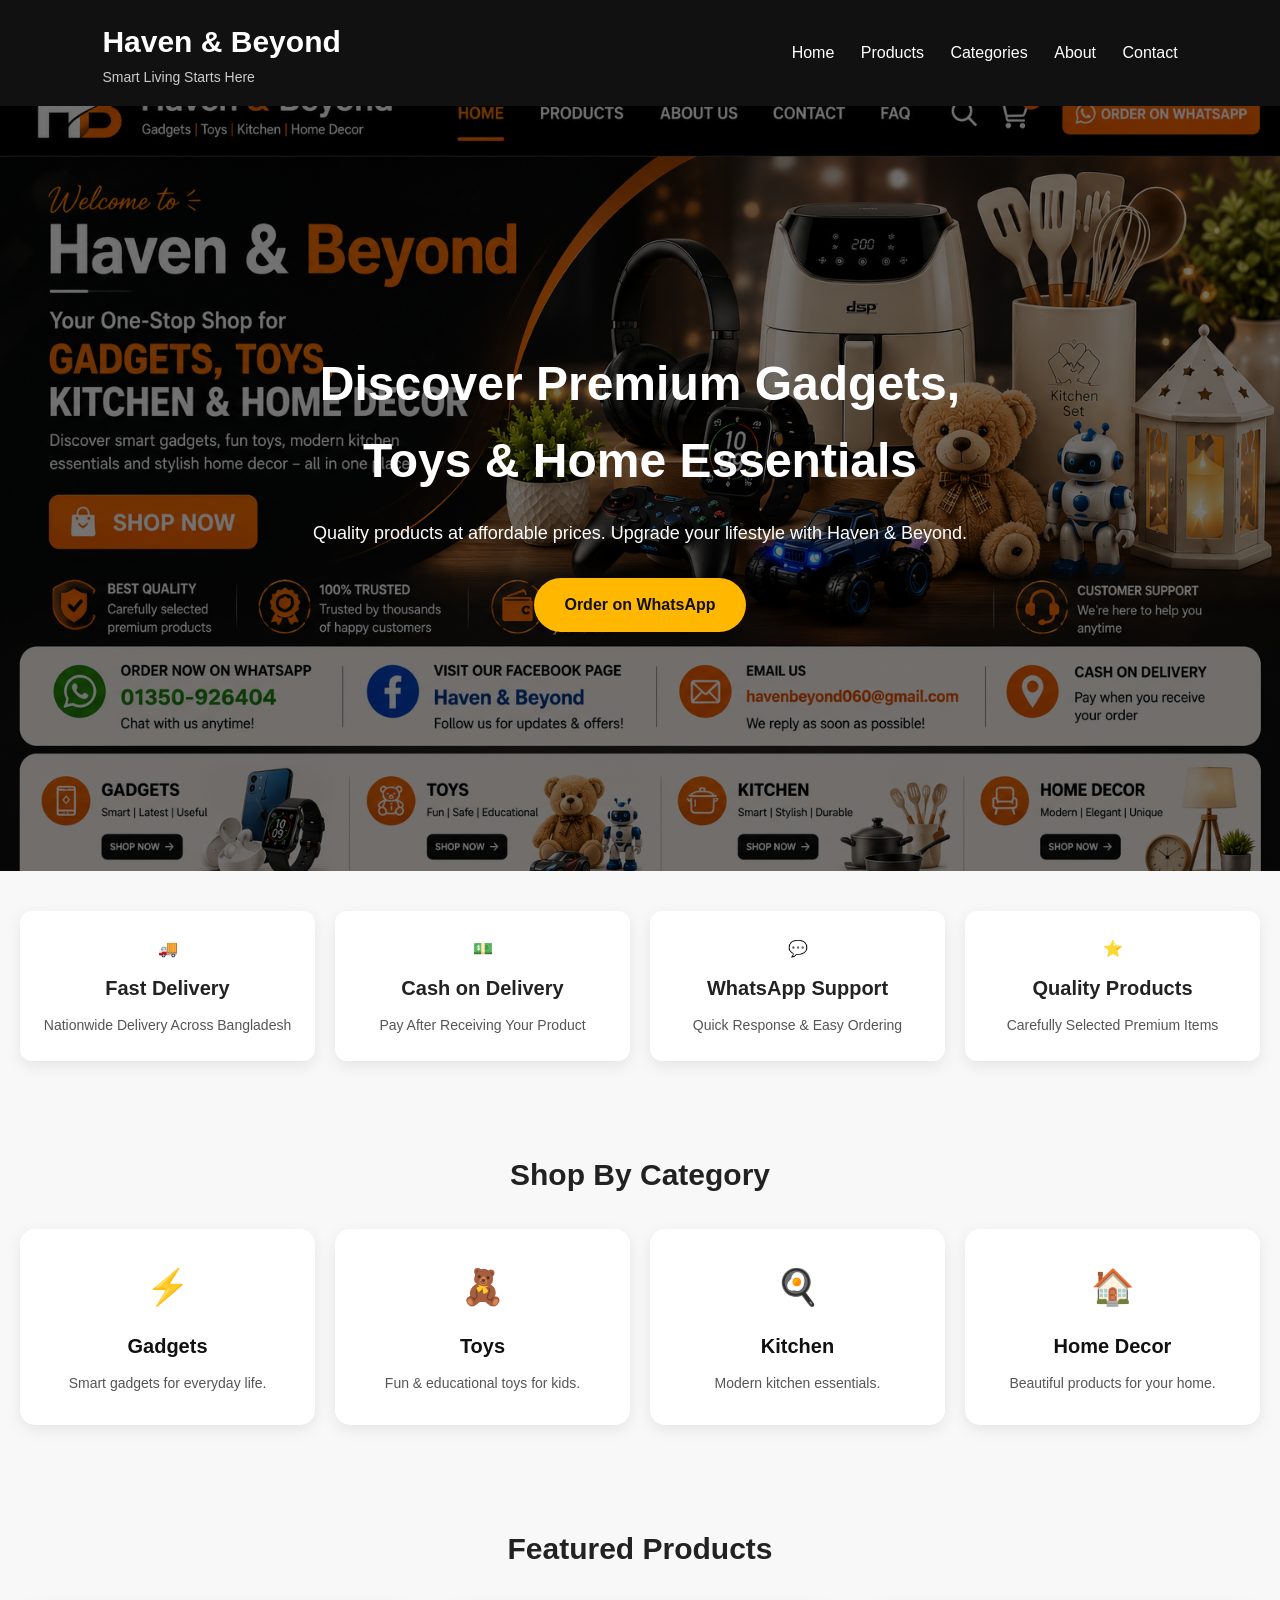
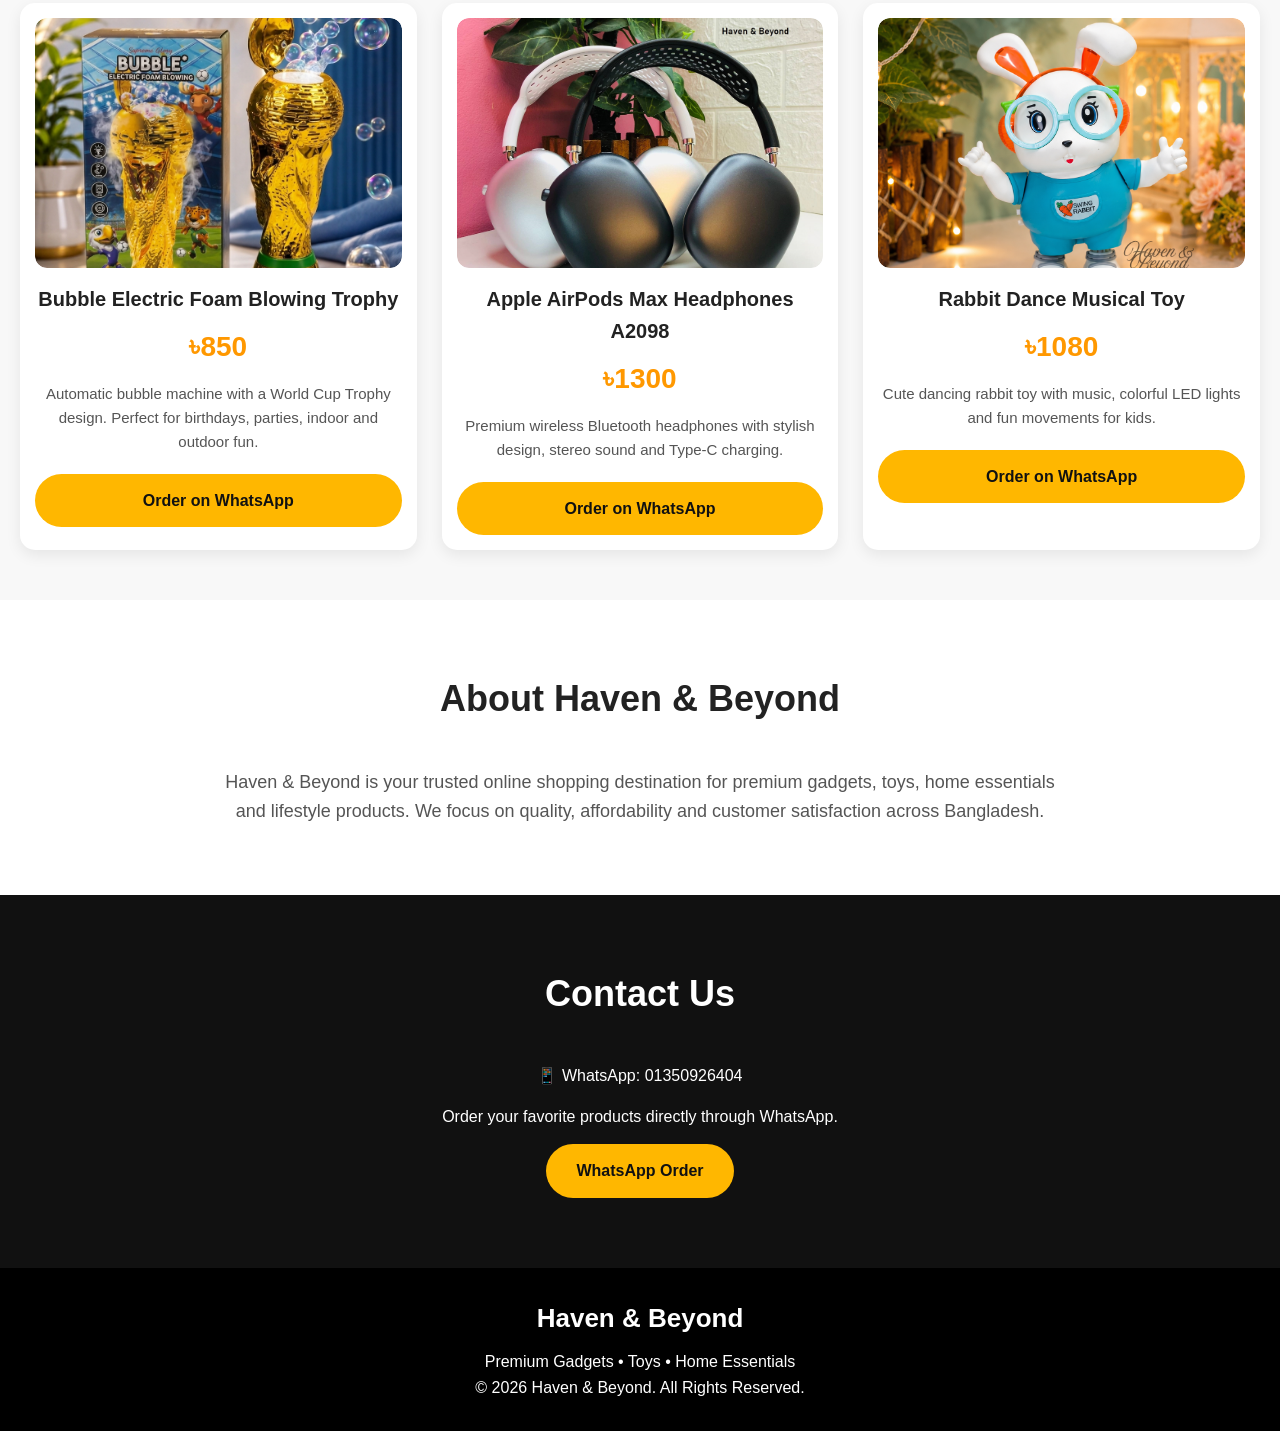
==== index.html @ 497afe53 "Update index.html" ====
<!DOCTYPE html>
<html lang="en">

<head>

<meta charset="UTF-8">
<meta name="viewport" content="width=device-width, initial-scale=1.0">

<title>Haven & Beyond | Premium Gadgets, Toys & Home Essentials</title>

<meta name="description" content="Premium Gadgets, Toys, Kitchen Essentials and Home Decor at Affordable Prices.">

<link rel="stylesheet" href="style.css">

</head>

<body>

<!-- Header -->

<header>

<div class="logo">
<h1>Haven & Beyond</h1>
<p>Smart Living Starts Here</p>
</div>

<nav>
<a href="#home">Home</a>
<a href="#products">Products</a>
<a href="#categories">Categories</a>
<a href="#about">About</a>
<a href="#contact">Contact</a>
</nav>

</header>

<!-- Hero Section -->

<section class="hero" id="home">

<div class="hero-content">

<h2>
Discover Premium Gadgets,<br>
Toys & Home Essentials
</h2>

<p>
Quality products at affordable prices.
Upgrade your lifestyle with Haven & Beyond.
</p>

<a href="https://wa.me/8801350926404" class="btn">
Order on WhatsApp
</a>

</div>

</section>
    <!-- Trust Section -->

<section class="trust">

    <div class="trust-box">
        🚚 <h3>Fast Delivery</h3>
        <p>Nationwide Delivery Across Bangladesh</p>
    </div>

    <div class="trust-box">
        💵 <h3>Cash on Delivery</h3>
        <p>Pay After Receiving Your Product</p>
    </div>

    <div class="trust-box">
        💬 <h3>WhatsApp Support</h3>
        <p>Quick Response & Easy Ordering</p>
    </div>

       <div class="trust-box">
        ⭐ <h3>Quality Products</h3>
        <p>Carefully Selected Premium Items</p>
    </div>

</section>


<!-- Categories -->

<!-- Categories -->

<section class="categories" id="categories">

    <h2>Shop By Category</h2>

    <div class="category-container">

        <div class="category-box">
            <span>⚡</span>
            <h3>Gadgets</h3>
            <p>Smart gadgets for everyday life.</p>
        </div>

        <div class="category-box">
            <span>🧸</span>
            <h3>Toys</h3>
            <p>Fun & educational toys for kids.</p>
        </div>

        <div class="category-box">
            <span>🍳</span>
            <h3>Kitchen</h3>
            <p>Modern kitchen essentials.</p>
        </div>

        <div class="category-box">
            <span>🏠</span>
            <h3>Home Decor</h3>
            <p>Beautiful products for your home.</p>
        </div>

    </div>

</section>

<!-- Products -->

<section class="products" id="products">

<h2>Featured Products</h2>

<div class="product-container">
    <!-- Product 1 -->

<div class="product-card">

    <div class="product-image">
        <img src="product1.jpg" alt="Bubble Electric Foam Blowing Trophy">
    </div>

    <h3>Bubble Electric Foam Blowing Trophy</h3>

    <h4 class="price">৳850</h4>

    <p>
        Automatic bubble machine with a World Cup Trophy design.
        Perfect for birthdays, parties, indoor and outdoor fun.
    </p>

    <a href="https://wa.me/8801350926404?text=I'm%20interested%20in%20Bubble%20Electric%20Foam%20Blowing%20Trophy" class="btn">
        Order on WhatsApp
    </a>

</div>



<!-- Product 2 -->

<div class="product-card">

    <div class="product-image">
        <img src="product2.jpg" alt="Apple AirPods Max Headphones A2098">
    </div>

    <h3>Apple AirPods Max Headphones A2098</h3>

    <h4 class="price">৳1300</h4>

    <p>
        Premium wireless Bluetooth headphones with stylish design,
        stereo sound and Type-C charging.
    </p>

    <a href="https://wa.me/8801350926404?text=I'm%20interested%20in%20Apple%20AirPods%20Max%20Headphones%20A2098" class="btn">
        Order on WhatsApp
    </a>

</div>



<!-- Product 3 -->

<div class="product-card">

    <div class="product-image">
        <img src="product3.jpg" alt="Rabbit Dance Musical Toy">
    </div>

    <h3>Rabbit Dance Musical Toy</h3>

    <h4 class="price">৳1080</h4>

    <p>
        Cute dancing rabbit toy with music, colorful LED lights
        and fun movements for kids.
    </p>

    <a href="https://wa.me/8801350926404?text=I'm%20interested%20in%20Rabbit%20Dance%20Musical%20Toy" class="btn">
        Order on WhatsApp
    </a>

</div>

</div>

</section>
<!-- About Section -->

<section class="about" id="about">

    <h2>About Haven & Beyond</h2>

    <p>
        Haven & Beyond is your trusted online shopping destination for premium gadgets,
        toys, home essentials and lifestyle products. We focus on quality, affordability
        and customer satisfaction across Bangladesh.
    </p>

</section>



<!-- Contact Section -->

<section class="contact" id="contact">

    <h2>Contact Us</h2>

    <p>
        📱 WhatsApp: 01350926404
    </p>

    <p>
        Order your favorite products directly through WhatsApp.
    </p>

    <a href="https://wa.me/8801350926404" class="btn">
        WhatsApp Order
    </a>

</section>



<!-- Footer -->

<footer>

    <h3>Haven & Beyond</h3>

    <p>
        Premium Gadgets • Toys • Home Essentials
    </p>

    <p>
        © 2026 Haven & Beyond. All Rights Reserved.
    </p>

</footer>

<script src="script.js"></script>

</body>
</html>
---- style.css ----
*{
    margin:0;
    padding:0;
    box-sizing:border-box;
    font-family:'Poppins',sans-serif;
}

body{
    background:#f8f8f8;
    color:#222;
    line-height:1.6;
}

html{
    scroll-behavior:smooth;
}

/* Header */

header{
    width:100%;
    background:#111;
    color:#fff;
    display:flex;
    justify-content:space-between;
    align-items:center;
    padding:18px 8%;
    position:sticky;
    top:0;
    z-index:1000;
}

.logo h1{
    font-size:30px;
}

.logo p{
    color:#ccc;
    font-size:14px;
}

nav a{
    color:#fff;
    text-decoration:none;
    margin-left:22px;
    transition:.3s;
    font-weight:500;
}

nav a:hover{
    color:#ffb700;
}

/* Hero */

.hero{
    height:85vh;
    background:
    linear-gradient(rgba(0,0,0,.55),rgba(0,0,0,.55)),
    url("banner.jpg");
    background-size:cover;
    background-position:center;
    display:flex;
    justify-content:center;
    align-items:center;
    text-align:center;
    color:#fff;
}

.hero-content{
    max-width:750px;
    padding:20px;
}

.hero h2{
    font-size:48px;
    margin-bottom:20px;
}

.hero p{
    font-size:18px;
    margin-bottom:30px;
}

.btn{
    display:inline-block;
    background:#ffb700;
    color:#111;
    text-decoration:none;
    padding:14px 30px;
    border-radius:30px;
    font-weight:bold;
    transition:.3s;
}

.btn:hover{
    background:#fff;
    transform:translateY(-3px);
}
/* =========================
   Sections
========================= */

.categories,
.products,
.about,
.contact{
    padding:70px 8%;
}

.categories h2,
.products h2,
.about h2,
.contact h2{
    text-align:center;
    font-size:36px;
    margin-bottom:40px;
}

/* =========================
   Categories
========================= */

.category-container{
    display:grid;
    grid-template-columns:repeat(4,1fr);
    gap:25px;
}

.category-box{
    background:#fff;
    padding:30px 20px;
    border-radius:15px;
    text-align:center;
    box-shadow:0 5px 15px rgba(0,0,0,.08);
    transition:.3s;
}

.category-box:hover{
    transform:translateY(-8px);
}

.category-box h3{
    margin-bottom:10px;
    color:#111;
}

/* =========================
   Products
========================= */

.product-container{
    display:grid;
    grid-template-columns:repeat(3,1fr);
    gap:30px;
}

.product-card{
    background:#fff;
    border-radius:18px;
    overflow:hidden;
    box-shadow:0 8px 20px rgba(0,0,0,.08);
    transition:.3s;
    padding:20px;
    text-align:center;
}

.product-card:hover{
    transform:translateY(-8px);
}

.product-image{
    width:100%;
    height:250px;
    overflow:hidden;
    border-radius:12px;
}

.product-image img{
    width:100%;
    height:100%;
    object-fit:cover;
    transition:.4s;
}

.product-card:hover img{
    transform:scale(1.05);
}

.product-card h3{
    margin:18px 0 10px;
    font-size:22px;
}

.price{
    font-size:28px;
    color:#ff9800;
    font-weight:bold;
    margin-bottom:12px;
}

.product-card p{
    font-size:15px;
    color:#555;
    margin-bottom:20px;
}

.product-card .btn{
    width:100%;
}
/* =========================
   About
========================= */

.about{
    background:#ffffff;
}

.about p{
    max-width:850px;
    margin:auto;
    text-align:center;
    font-size:18px;
    color:#555;
}

/* =========================
   Contact
========================= */

.contact{
    background:#111;
    color:#fff;
    text-align:center;
}

.contact p{
    margin-bottom:15px;
}

/* =========================
   Footer
========================= */

footer{
    background:#000;
    color:#fff;
    text-align:center;
    padding:30px 20px;
}

footer h3{
    margin-bottom:10px;
    font-size:26px;
}

/* =========================
   Mobile Responsive
========================= */

@media (max-width:991px){

header{
    flex-direction:column;
    gap:15px;
}

nav{
    display:flex;
    flex-wrap:wrap;
    justify-content:center;
}

.category-container{
    grid-template-columns:repeat(2,1fr);
}

.product-container{
    grid-template-columns:1fr;
}

.hero h2{
    font-size:36px;
}

}

@media (max-width:600px){

.category-container{
    grid-template-columns:1fr;
}

.hero{
    height:70vh;
}

.hero h2{
    font-size:28px;
}

.hero p{
    font-size:15px;
}

.btn{
    width:100%;
    text-align:center;
}

}
/* Trust Section */

.trust {
    display: grid;
    grid-template-columns: repeat(4, 1fr);
    gap: 20px;
    padding: 40px 20px;
    background: #f8f8f8;
}

.trust-box {
    background: white;
    padding: 25px 15px;
    text-align: center;
    border-radius: 12px;
    box-shadow: 0 5px 15px rgba(0,0,0,0.08);
}

.trust-box h3 {
    margin: 10px 0;
    font-size: 20px;
}

.trust-box p {
    color: #555;
    font-size: 14px;
}
/* Mobile Responsive */

@media (max-width: 768px) {

    .trust {
        grid-template-columns: repeat(2, 1fr);
        padding: 30px 15px;
    }

    .trust-box {
        padding: 20px 10px;
    }

    .trust-box h3 {
        font-size: 17px;
    }

    .trust-box p {
        font-size: 13px;
    }

}

@media (max-width: 480px) {

    .trust {
        grid-template-columns: 1fr;
    }

}
/* Categories Section */

.categories {
    padding: 50px 20px;
    text-align: center;
}

.categories h2 {
    font-size: 30px;
    margin-bottom: 30px;
}

.category-container {
    display: grid;
    grid-template-columns: repeat(4, 1fr);
    gap: 20px;
}

.category-box {
    background: white;
    padding: 30px 15px;
    border-radius: 15px;
    box-shadow: 0 5px 15px rgba(0,0,0,0.08);
    transition: 0.3s;
}

.category-box span {
    font-size: 35px;
}

.category-box h3 {
    margin: 15px 0 10px;
    font-size: 20px;
}

.category-box p {
    color: #555;
    font-size: 14px;
}

.category-box:hover {
    transform: translateY(-5px);
}


/* Mobile */

@media (max-width: 768px) {

    .category-container {
        grid-template-columns: repeat(2, 1fr);
    }

}

@media (max-width: 480px) {

    .category-container {
        grid-template-columns: 1fr;
    }

}
/* Product Section */

.products {
    padding: 50px 20px;
}

.products h2 {
    text-align: center;
    font-size: 30px;
    margin-bottom: 30px;
}

.product-container {
    display: grid;
    grid-template-columns: repeat(3, 1fr);
    gap: 25px;
}

.product-card {
    background: white;
    border-radius: 15px;
    padding: 15px;
    box-shadow: 0 5px 15px rgba(0,0,0,0.08);
    text-align: center;
    transition: 0.3s;
}

.product-card img {
    width: 100%;
    height: 250px;
    object-fit: cover;
    border-radius: 12px;
}

.product-card h3 {
    margin: 15px 0 10px;
    font-size: 20px;
}

.product-card p {
    color: #555;
}

.product-card:hover {
    transform: translateY(-5px);
}


/* Mobile Product */

@media (max-width: 768px) {

    .product-container {
        grid-template-columns: repeat(2, 1fr);
    }

}


@media (max-width: 480px) {

    .product-container {
        grid-template-columns: 1fr;
    }

}
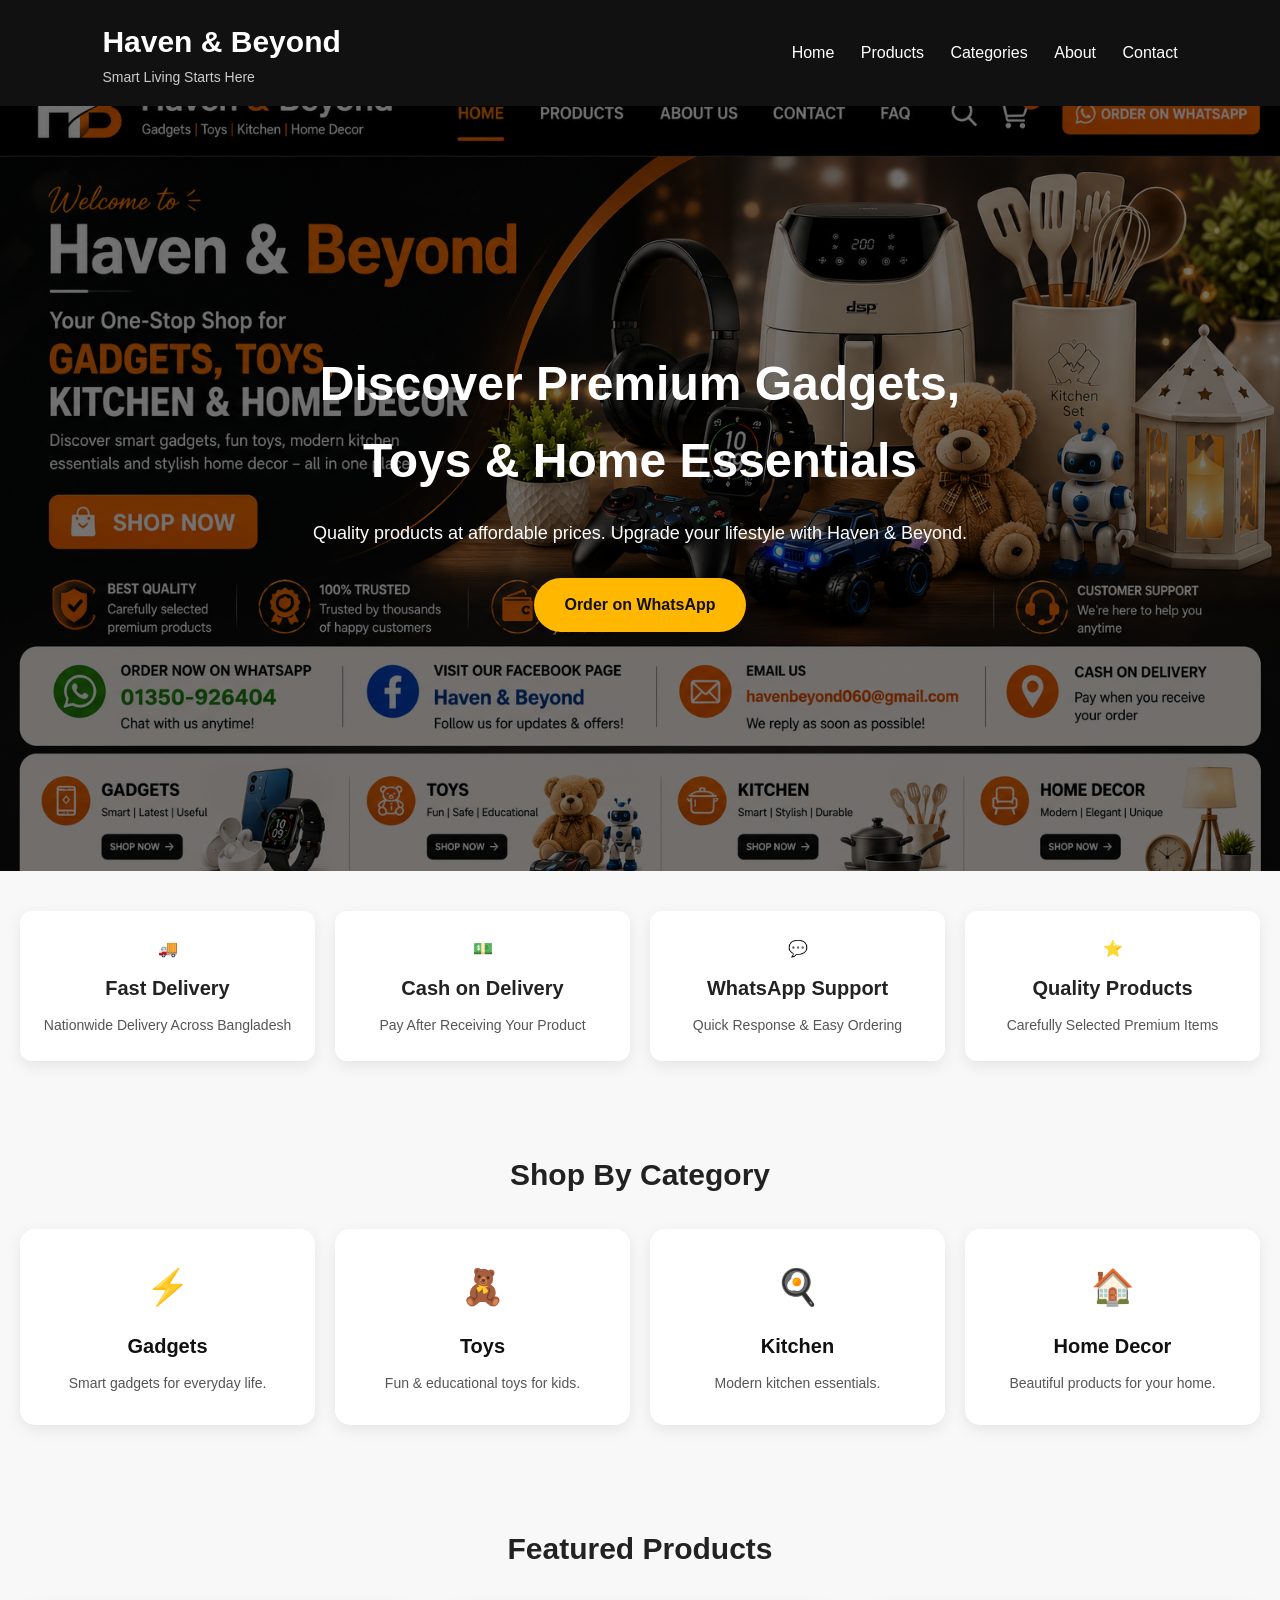
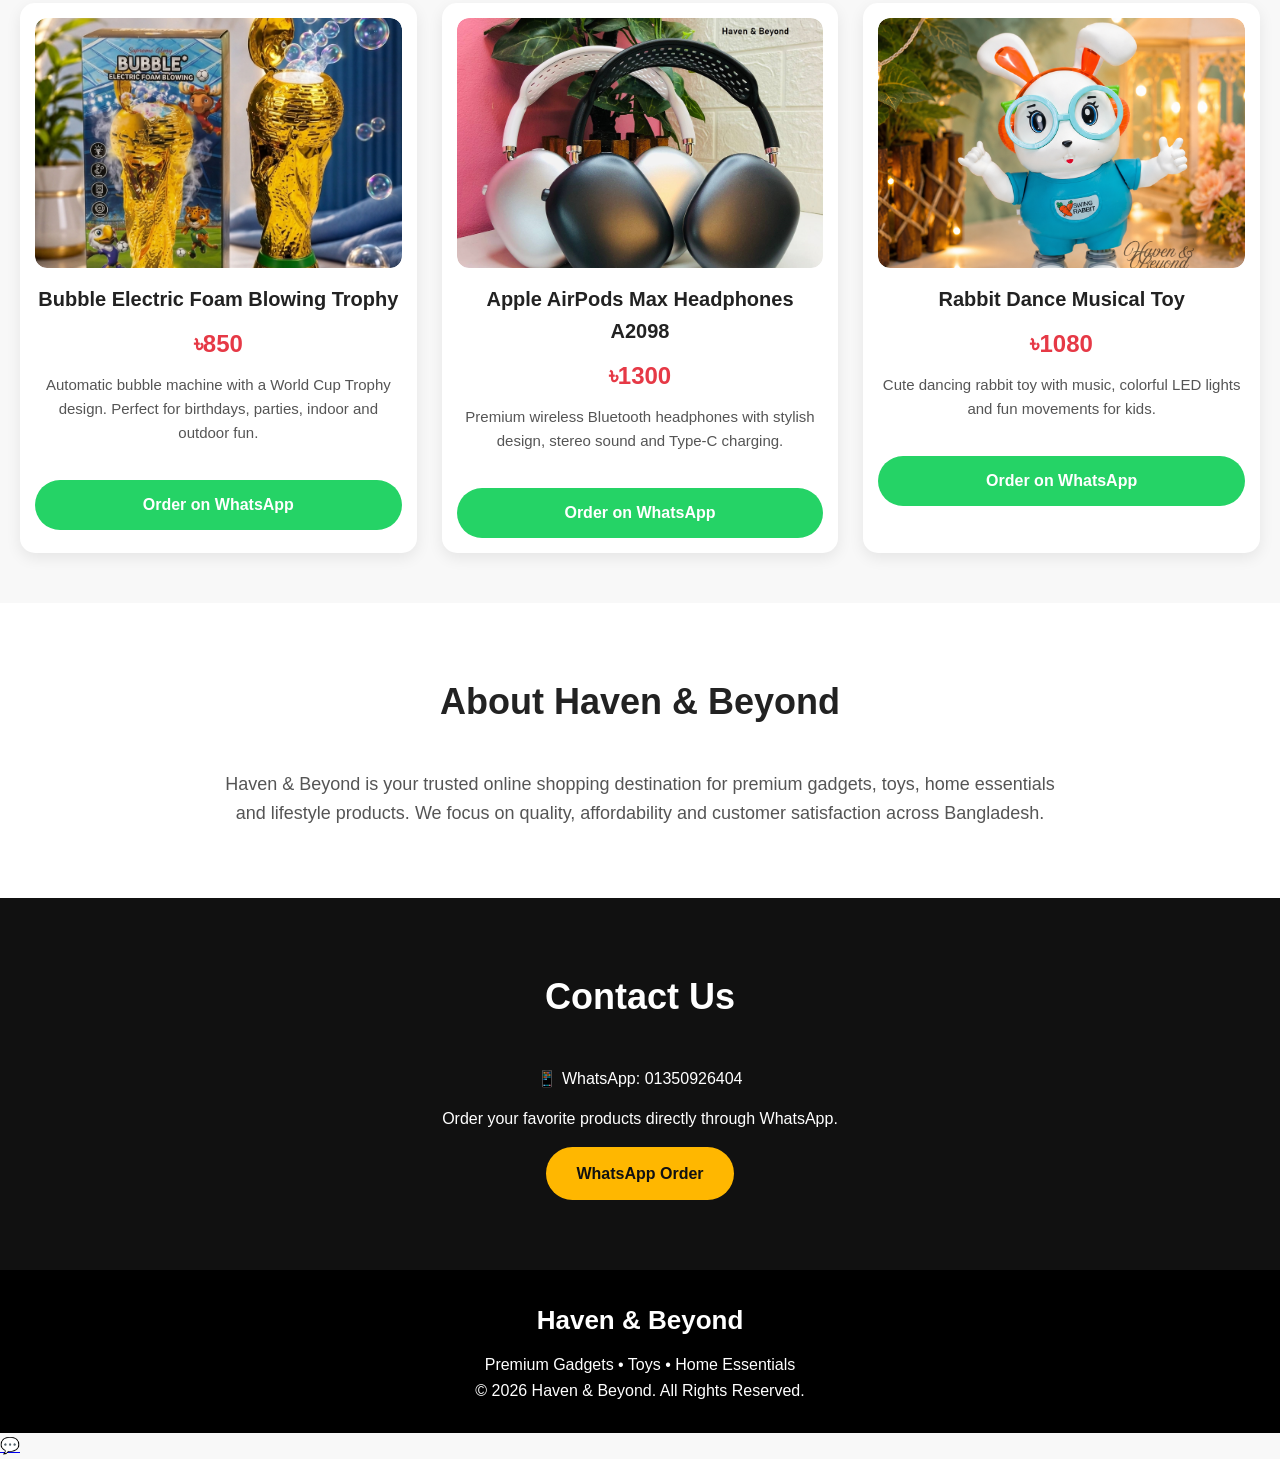
==== commit f3b1d076: "Update index.html" ====
--- a/index.html
+++ b/index.html
@@ -259,7 +259,12 @@
     </p>
 
 </footer>
-
+<!-- Floating WhatsApp -->
+<a href="https://wa.me/8801350926404"
+class="whatsapp-float"
+target="_blank">
+💬
+</a>
 <script src="script.js"></script>
 
 </body>
--- a/style.css
+++ b/style.css
@@ -494,3 +494,46 @@
     }
 
 }
+/* Price Style */
+
+.price {
+    color: #e63946;
+    font-size: 24px;
+    margin: 10px 0;
+    font-weight: bold;
+}
+
+
+/* WhatsApp Button Style */
+
+.product-card .btn {
+    display: inline-block;
+    margin-top: 15px;
+    padding: 12px 25px;
+    background: #25D366;
+    color: white;
+    border-radius: 30px;
+    text-decoration: none;
+    font-weight: bold;
+    transition: 0.3s;
+}
+
+.product-card .btn:hover {
+    transform: scale(1.05);
+}
+
+
+/* Product Image Hover */
+
+.product-image {
+    overflow: hidden;
+    border-radius: 12px;
+}
+
+.product-image img {
+    transition: 0.4s;
+}
+
+.product-image img:hover {
+    transform: scale(1.08);
+}
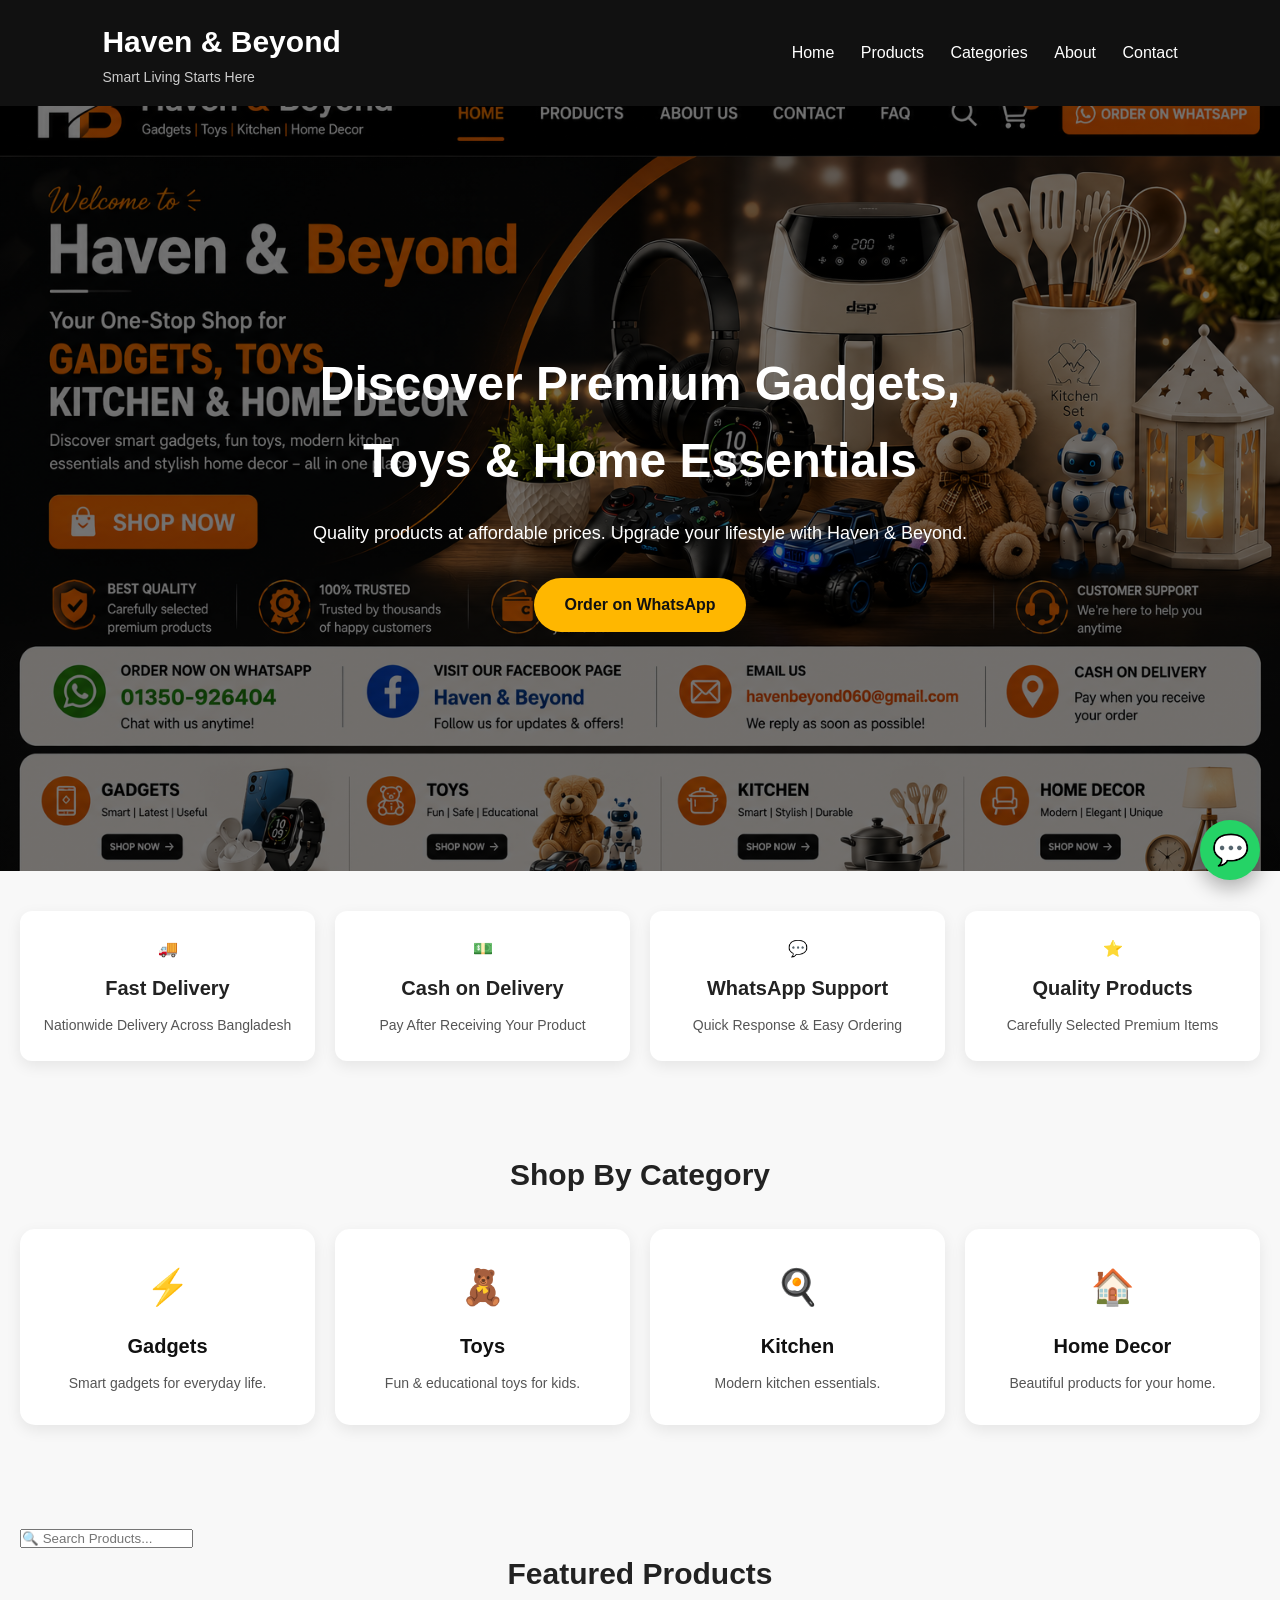
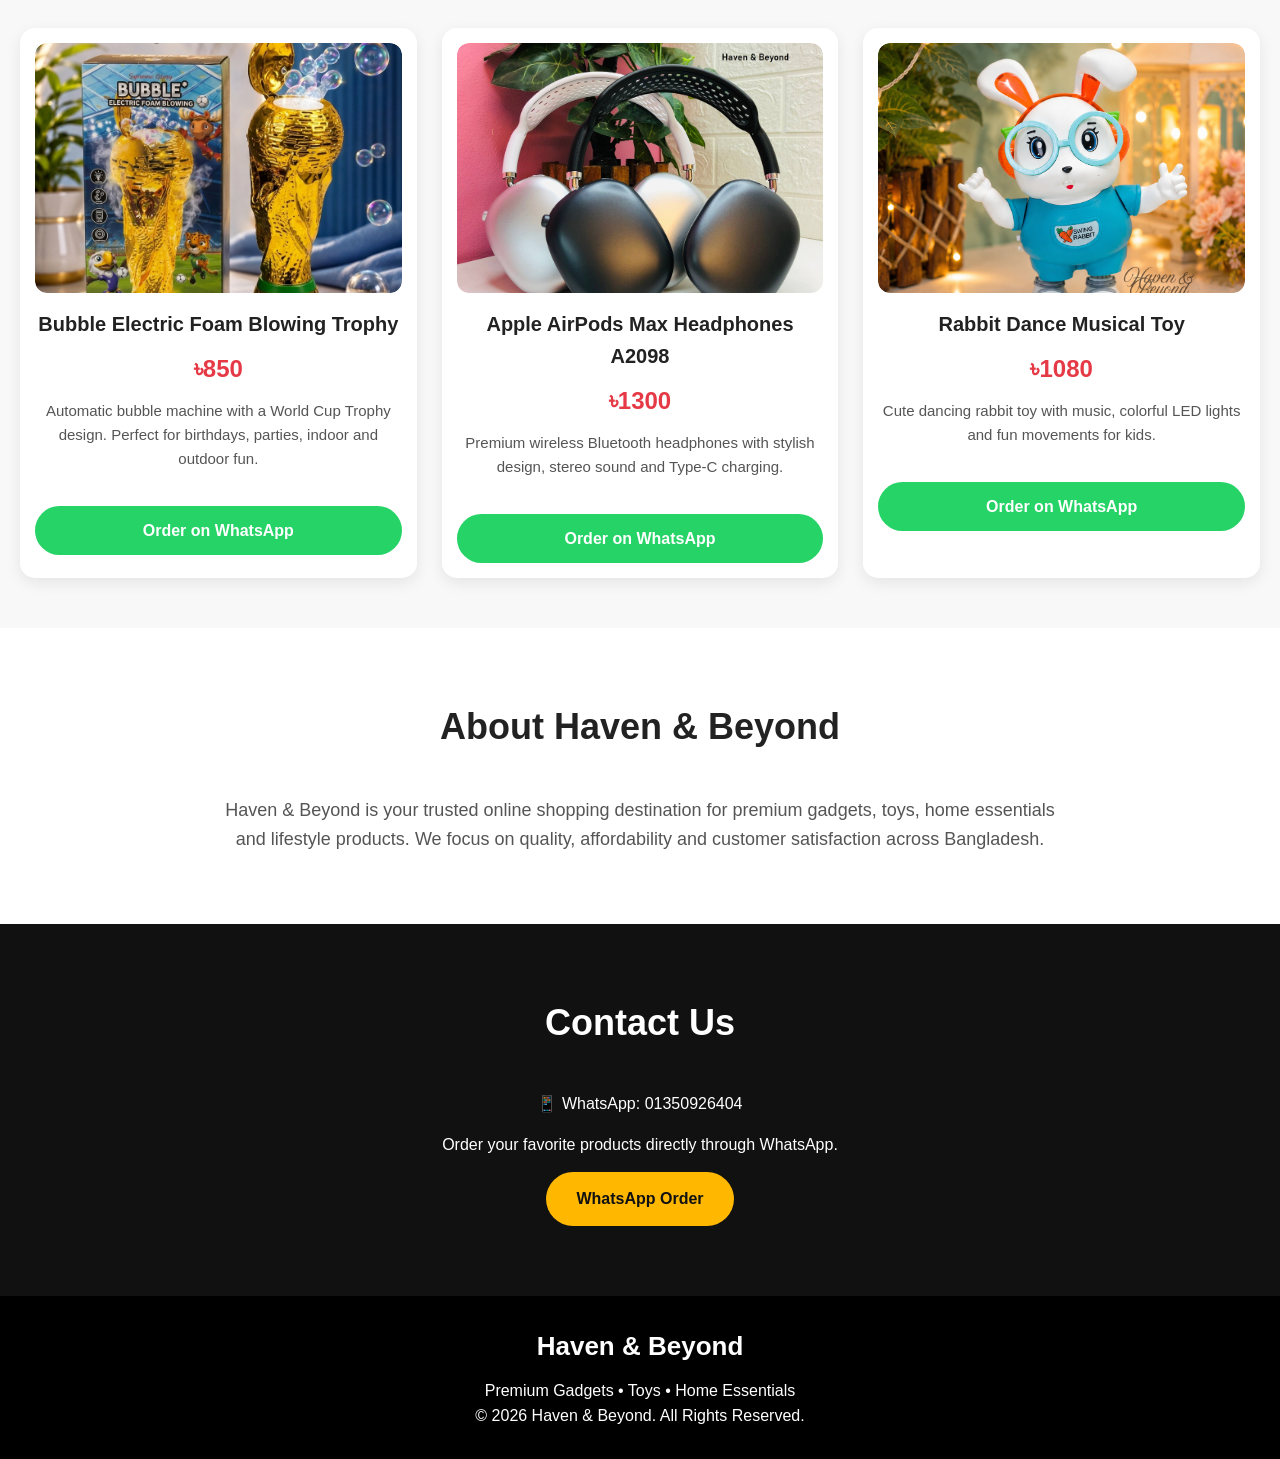
==== commit 935cedc0: "Update index.html" ====
--- a/index.html
+++ b/index.html
@@ -126,7 +126,13 @@
 <!-- Products -->
 
 <section class="products" id="products">
-
+<div class="search-box">
+    <input
+        type="text"
+        id="searchInput"
+        placeholder="🔍 Search Products..."
+        onkeyup="searchProducts()">
+</div>
 <h2>Featured Products</h2>
 
 <div class="product-container">
--- a/style.css
+++ b/style.css
@@ -537,3 +537,26 @@
 .product-image img:hover {
     transform: scale(1.08);
 }
+.whatsapp-float{
+position: fixed;
+bottom: 20px;
+right: 20px;
+width: 60px;
+height: 60px;
+background: #25D366;
+color: #fff;
+font-size: 30px;
+display: flex;
+align-items: center;
+justify-content: center;
+border-radius: 50%;
+text-decoration: none;
+box-shadow: 0 8px 20px rgba(0,0,0,.3);
+transition: .3s;
+z-index: 999;
+}
+
+.whatsapp-float:hover{
+transform: scale(1.12);
+background: #20b358;
+}
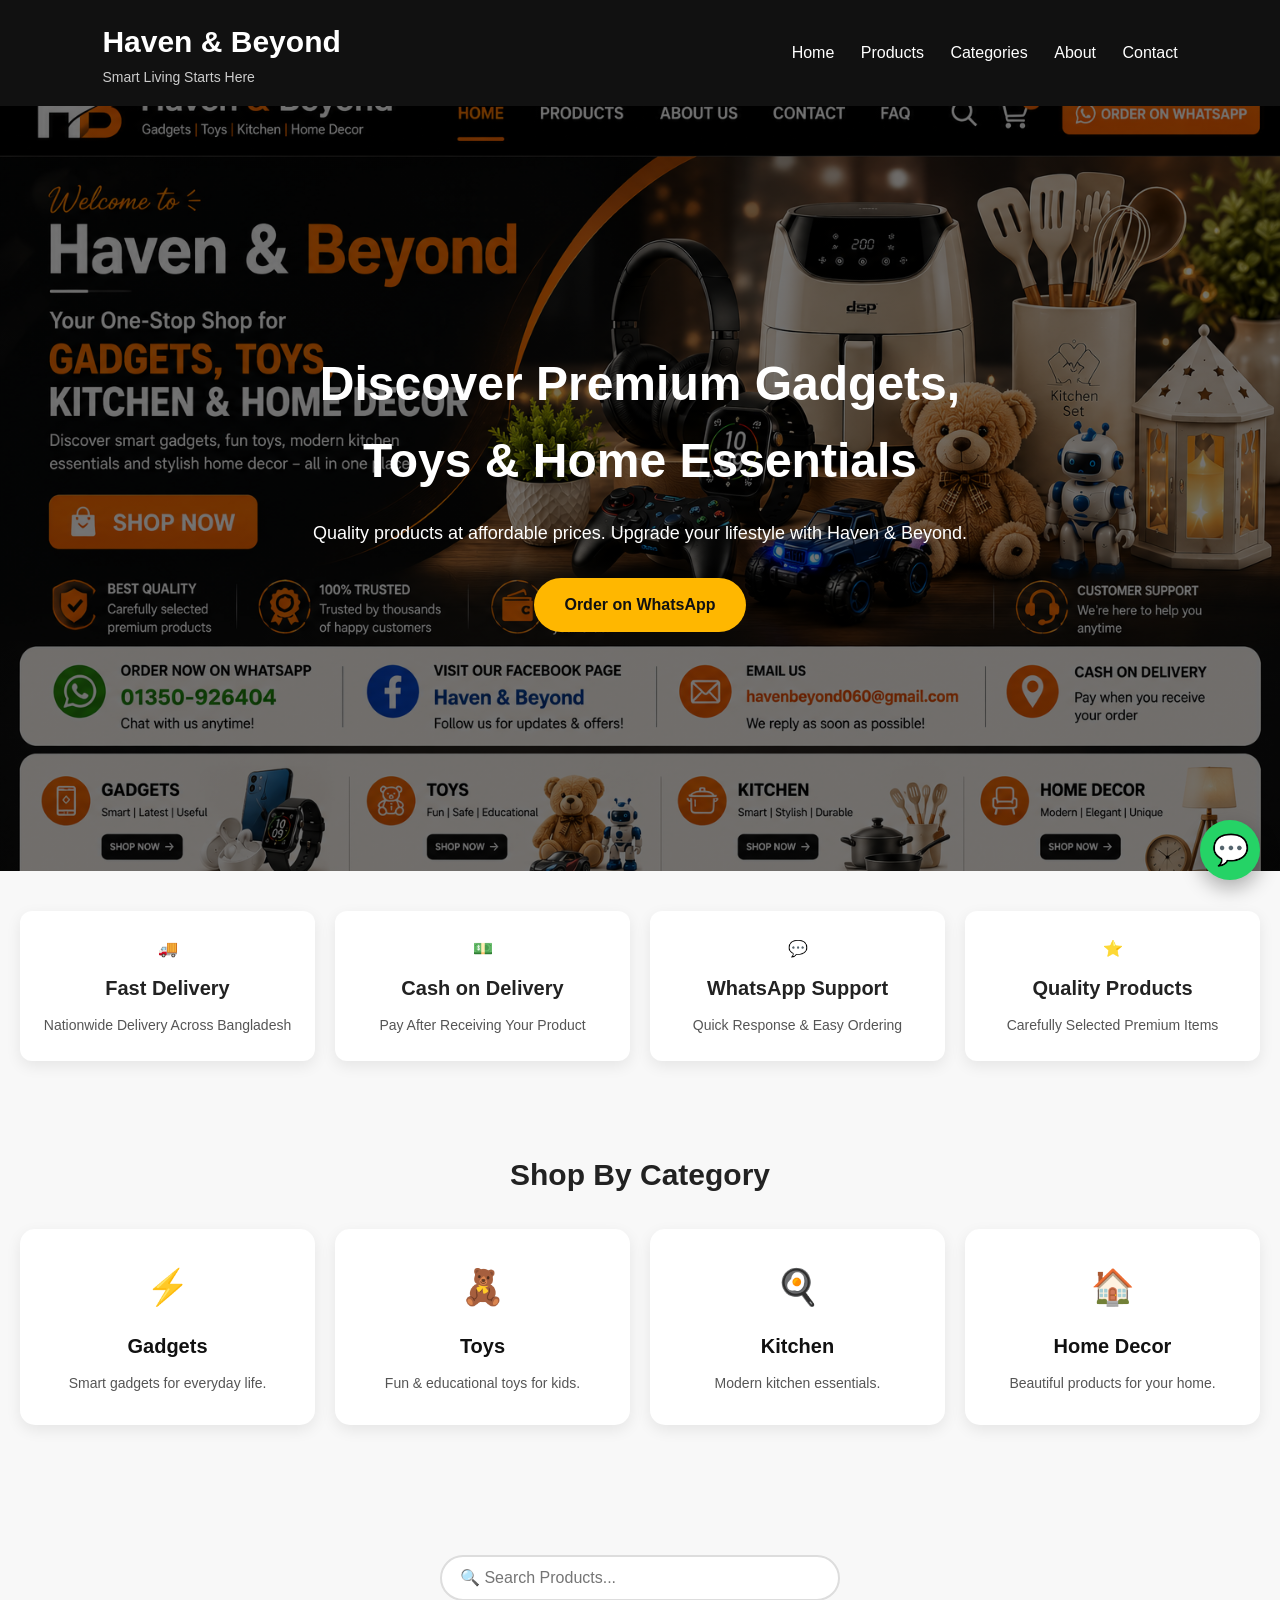
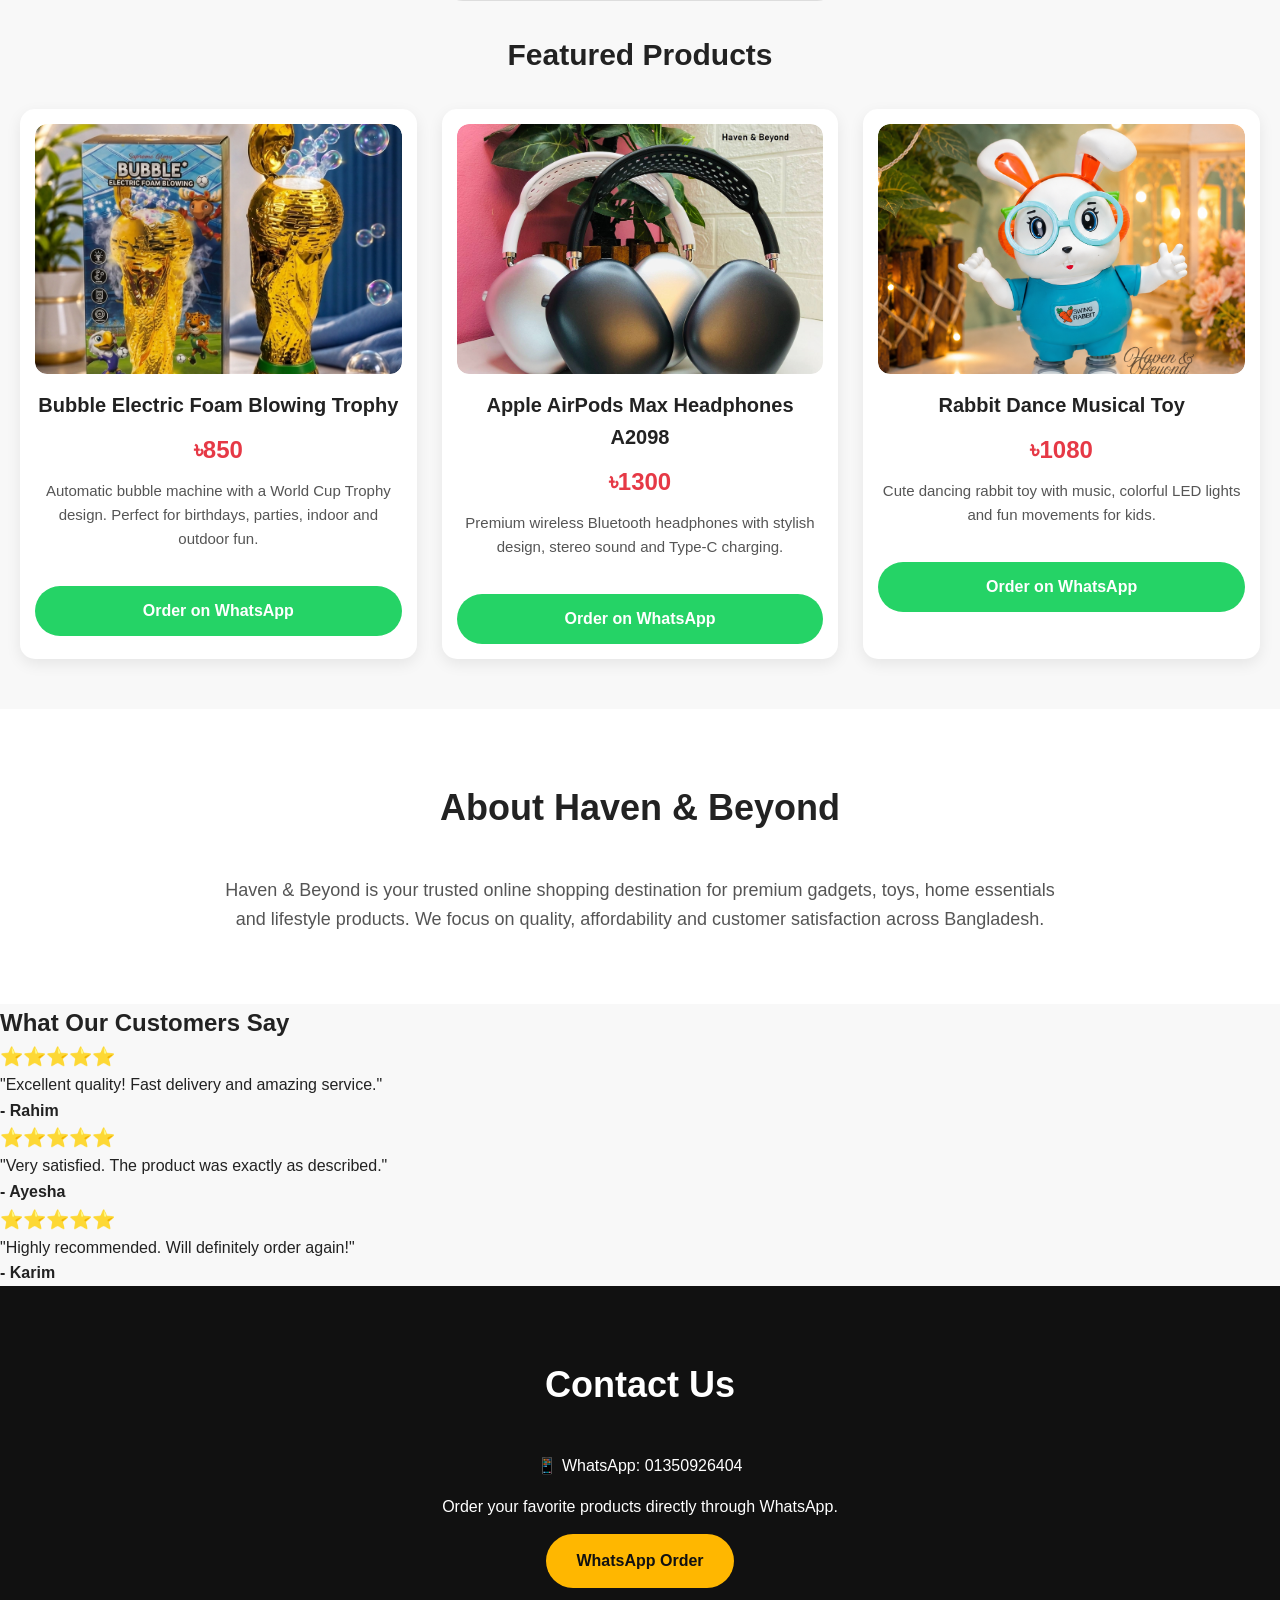
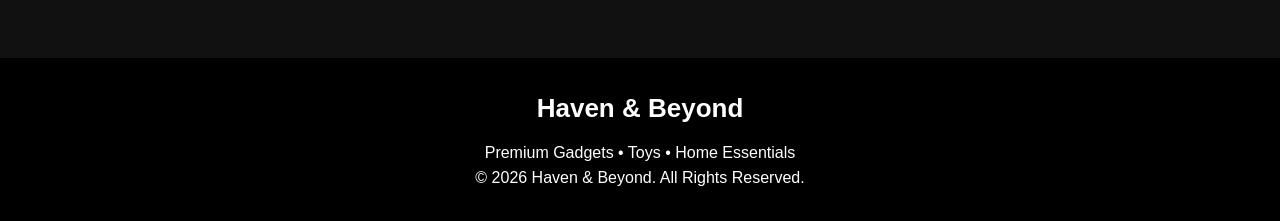
==== commit 6a265e00: "Update index.html" ====
--- a/index.html
+++ b/index.html
@@ -225,7 +225,35 @@
     </p>
 
 </section>
-
+<!-- Reviews Section -->
+
+<section class="reviews">
+
+    <h2>What Our Customers Say</h2>
+
+    <div class="review-container">
+
+        <div class="review-card">
+            <h3>⭐⭐⭐⭐⭐</h3>
+            <p>"Excellent quality! Fast delivery and amazing service."</p>
+            <h4>- Rahim</h4>
+        </div>
+
+        <div class="review-card">
+            <h3>⭐⭐⭐⭐⭐</h3>
+            <p>"Very satisfied. The product was exactly as described."</p>
+            <h4>- Ayesha</h4>
+        </div>
+
+        <div class="review-card">
+            <h3>⭐⭐⭐⭐⭐</h3>
+            <p>"Highly recommended. Will definitely order again!"</p>
+            <h4>- Karim</h4>
+        </div>
+
+    </div>
+
+</section>
 
 
 <!-- Contact Section -->
--- a/style.css
+++ b/style.css
@@ -560,3 +560,25 @@
 transform: scale(1.12);
 background: #20b358;
 }
+/* Search Box */
+
+.search-box{
+text-align:center;
+margin:30px 0;
+}
+
+.search-box input{
+width:80%;
+max-width:400px;
+padding:12px 18px;
+font-size:16px;
+border:2px solid #ddd;
+border-radius:30px;
+outline:none;
+transition:.3s;
+}
+
+.search-box input:focus{
+border-color:#25D366;
+box-shadow:0 0 10px rgba(37,211,102,.3);
+}
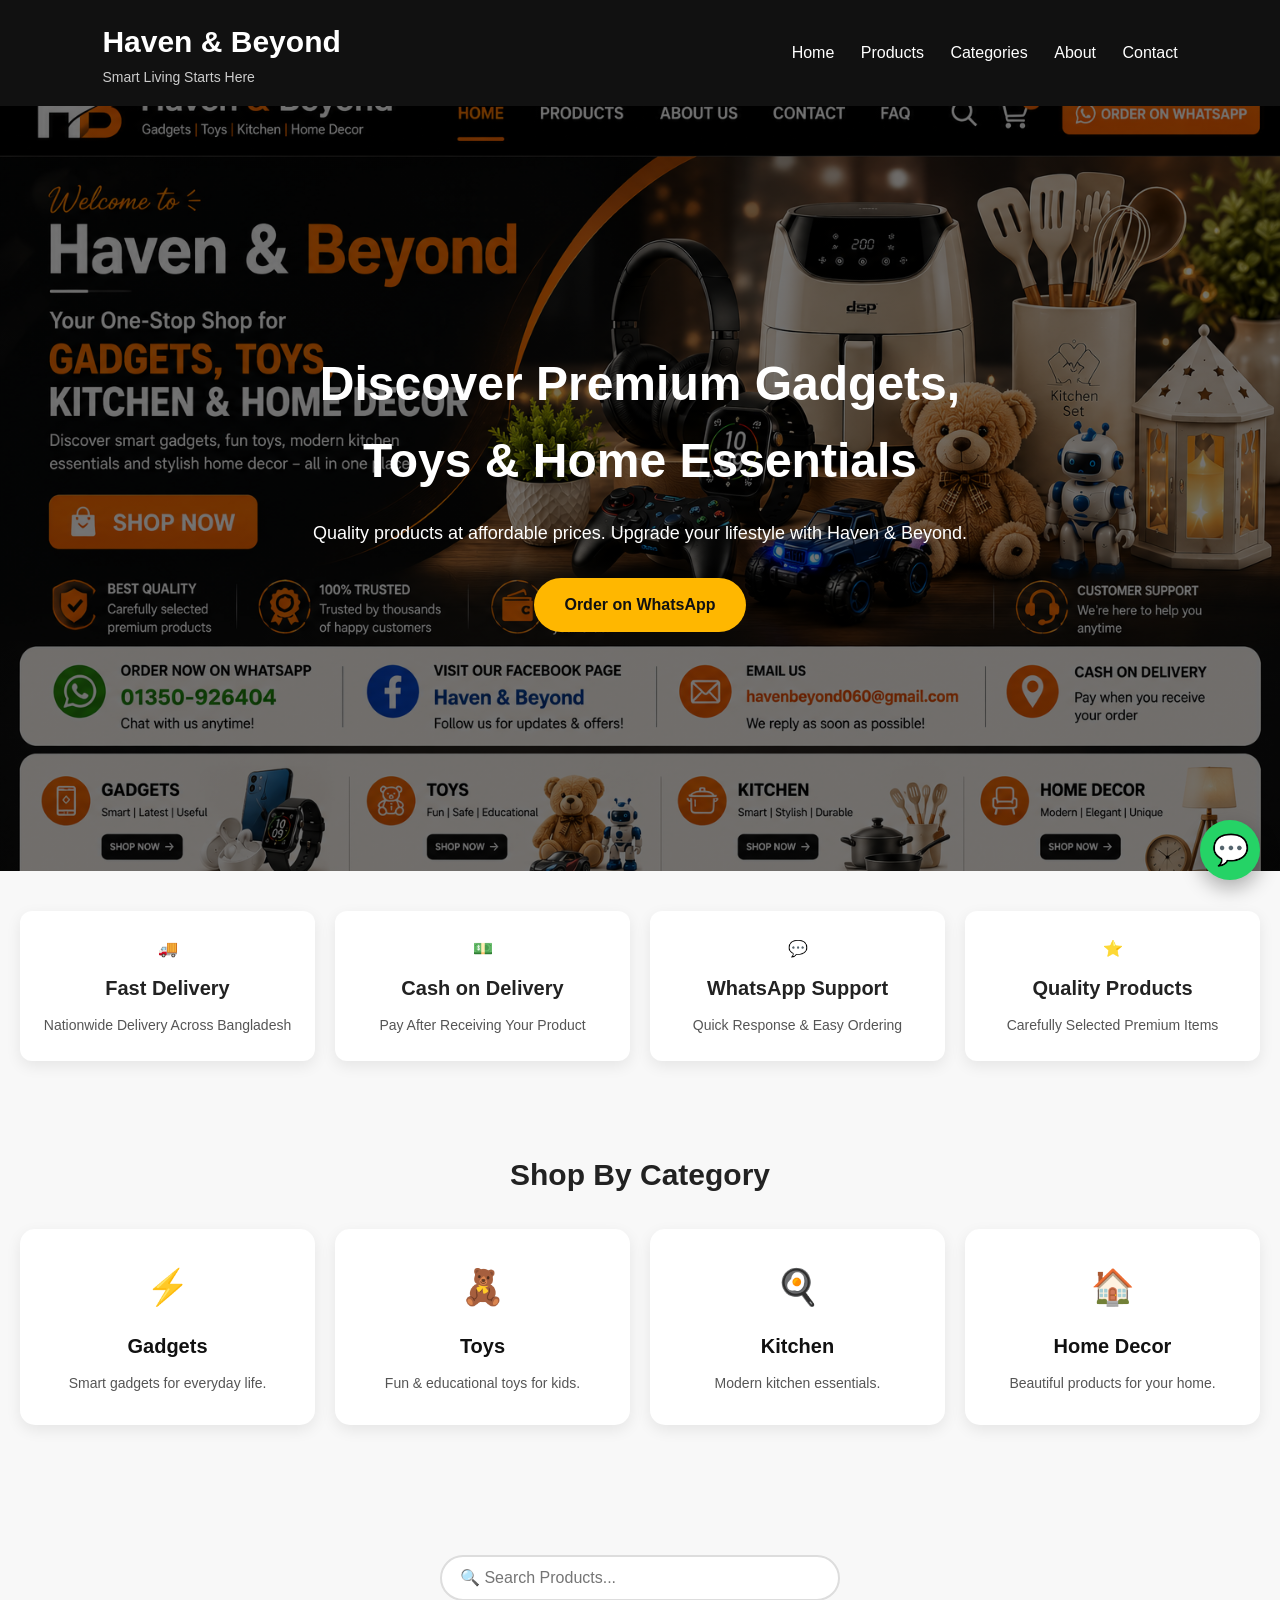
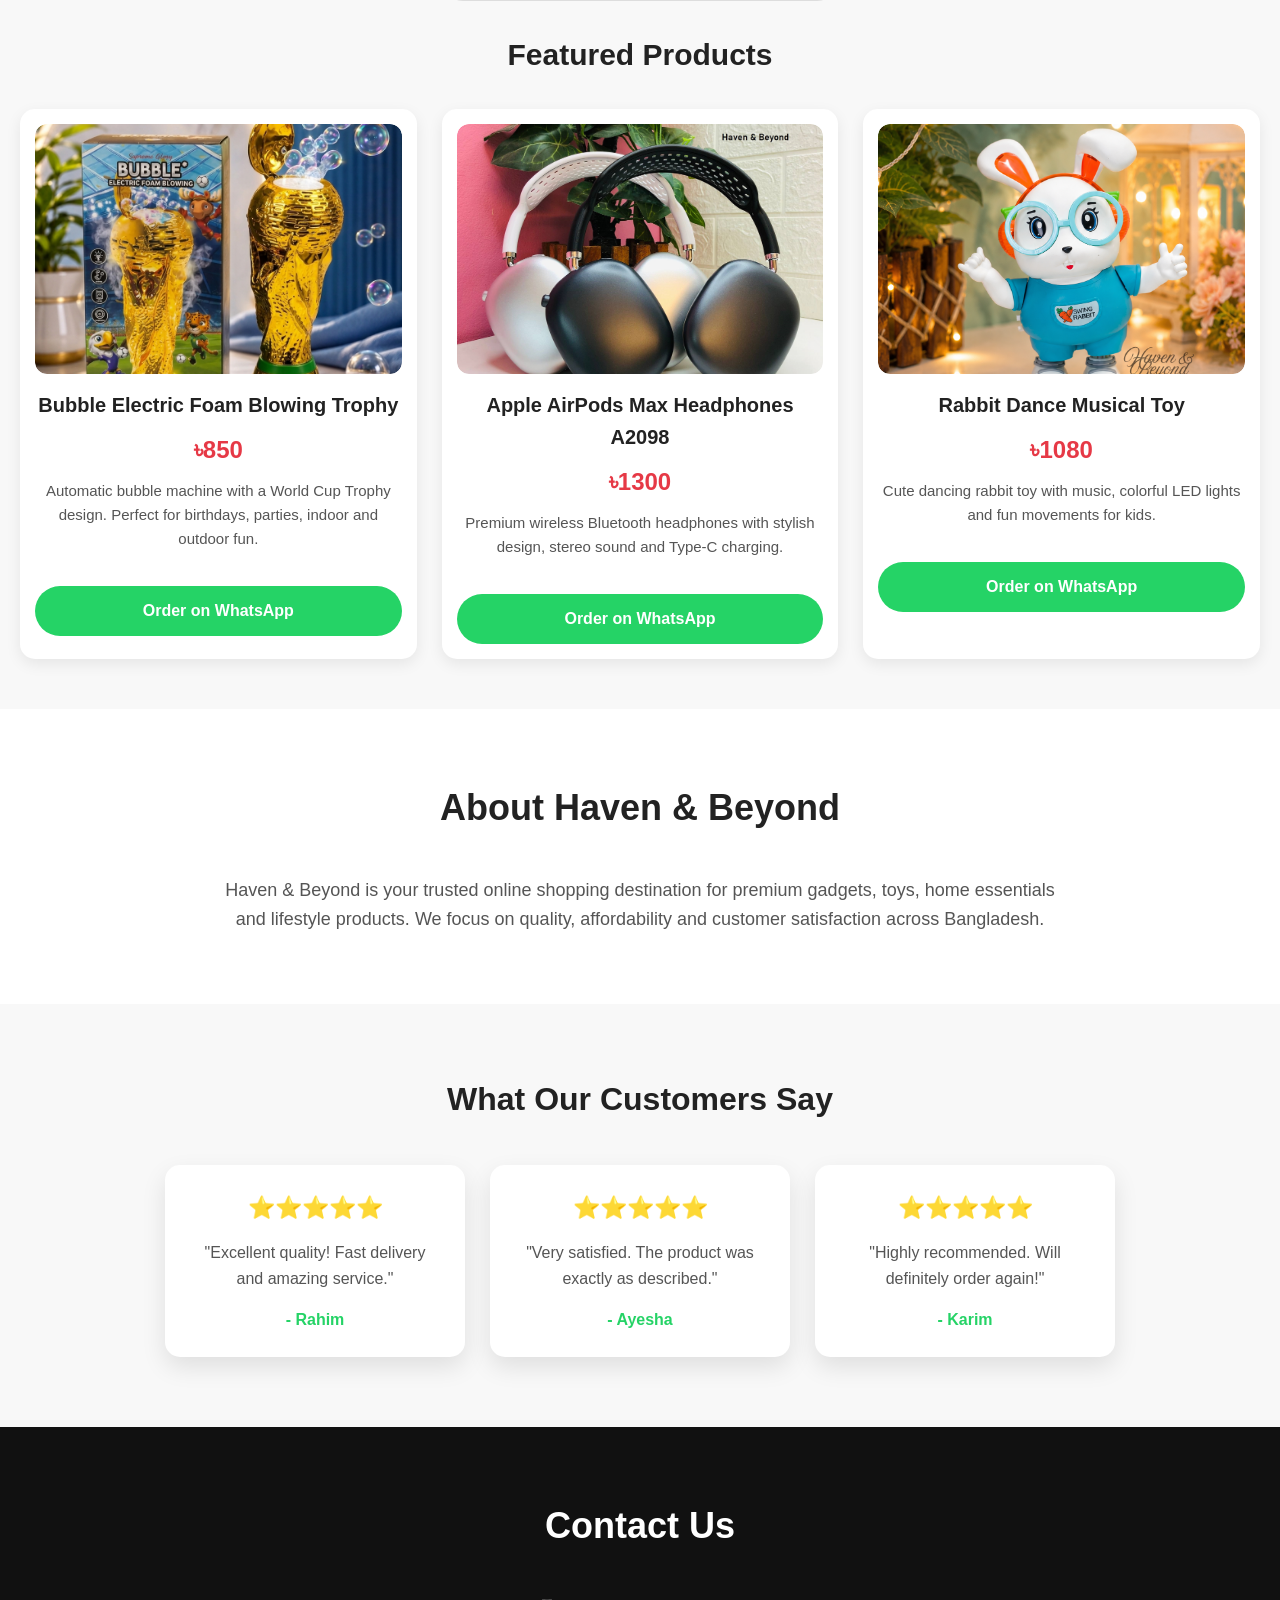
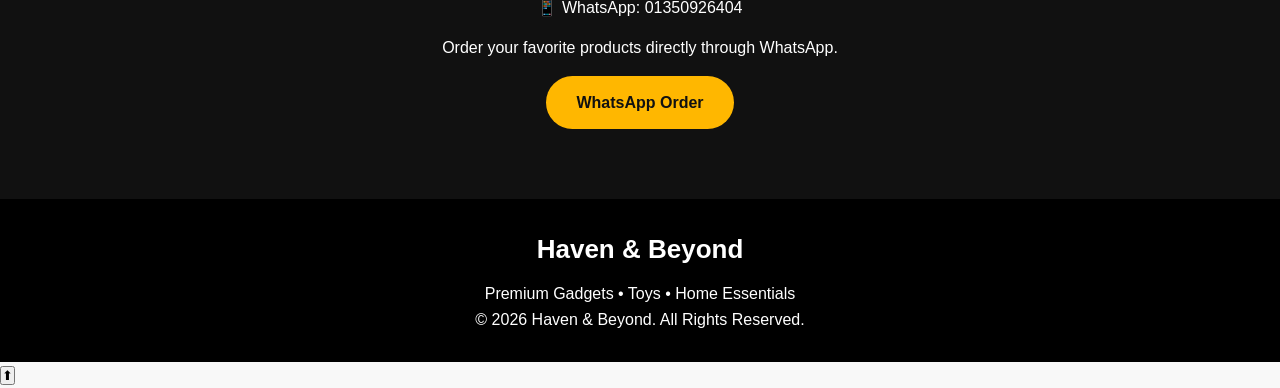
==== commit 64f44b48: "Update index.html" ====
--- a/index.html
+++ b/index.html
@@ -299,6 +299,10 @@
 target="_blank">
 💬
 </a>
+    <!-- Scroll To Top Button -->
+<button id="topBtn" onclick="topFunction()">
+⬆
+</button>
 <script src="script.js"></script>
 
 </body>
--- a/style.css
+++ b/style.css
@@ -582,3 +582,50 @@
 border-color:#25D366;
 box-shadow:0 0 10px rgba(37,211,102,.3);
 }
+/* Reviews Section */
+
+.reviews{
+padding:70px 10%;
+background:#f8f8f8;
+text-align:center;
+}
+
+.reviews h2{
+font-size:32px;
+margin-bottom:40px;
+}
+
+.review-container{
+display:flex;
+justify-content:center;
+gap:25px;
+flex-wrap:wrap;
+}
+
+.review-card{
+background:#fff;
+padding:25px;
+width:300px;
+border-radius:15px;
+box-shadow:0 10px 25px rgba(0,0,0,.1);
+transition:.3s;
+}
+
+.review-card:hover{
+transform:translateY(-10px);
+}
+
+.review-card h3{
+font-size:22px;
+margin-bottom:15px;
+}
+
+.review-card p{
+color:#555;
+line-height:1.6;
+margin-bottom:15px;
+}
+
+.review-card h4{
+color:#25D366;
+}
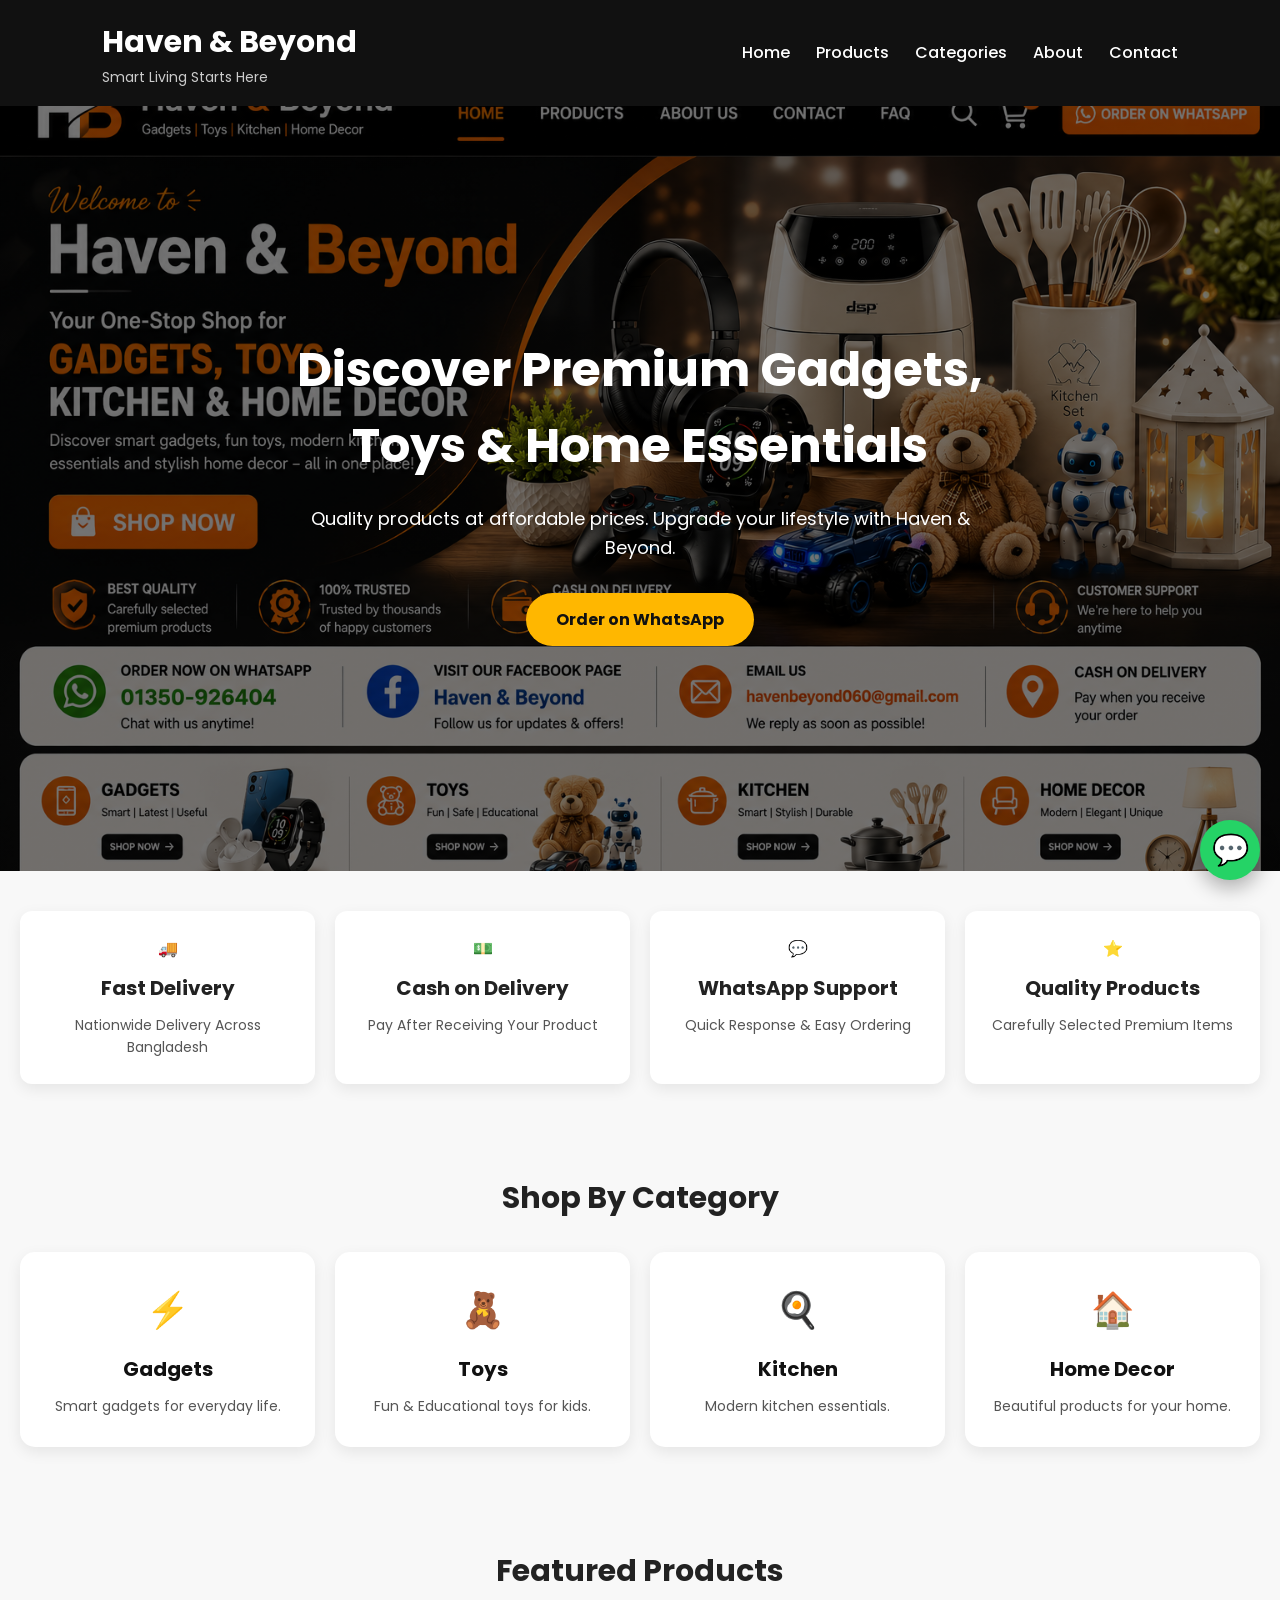
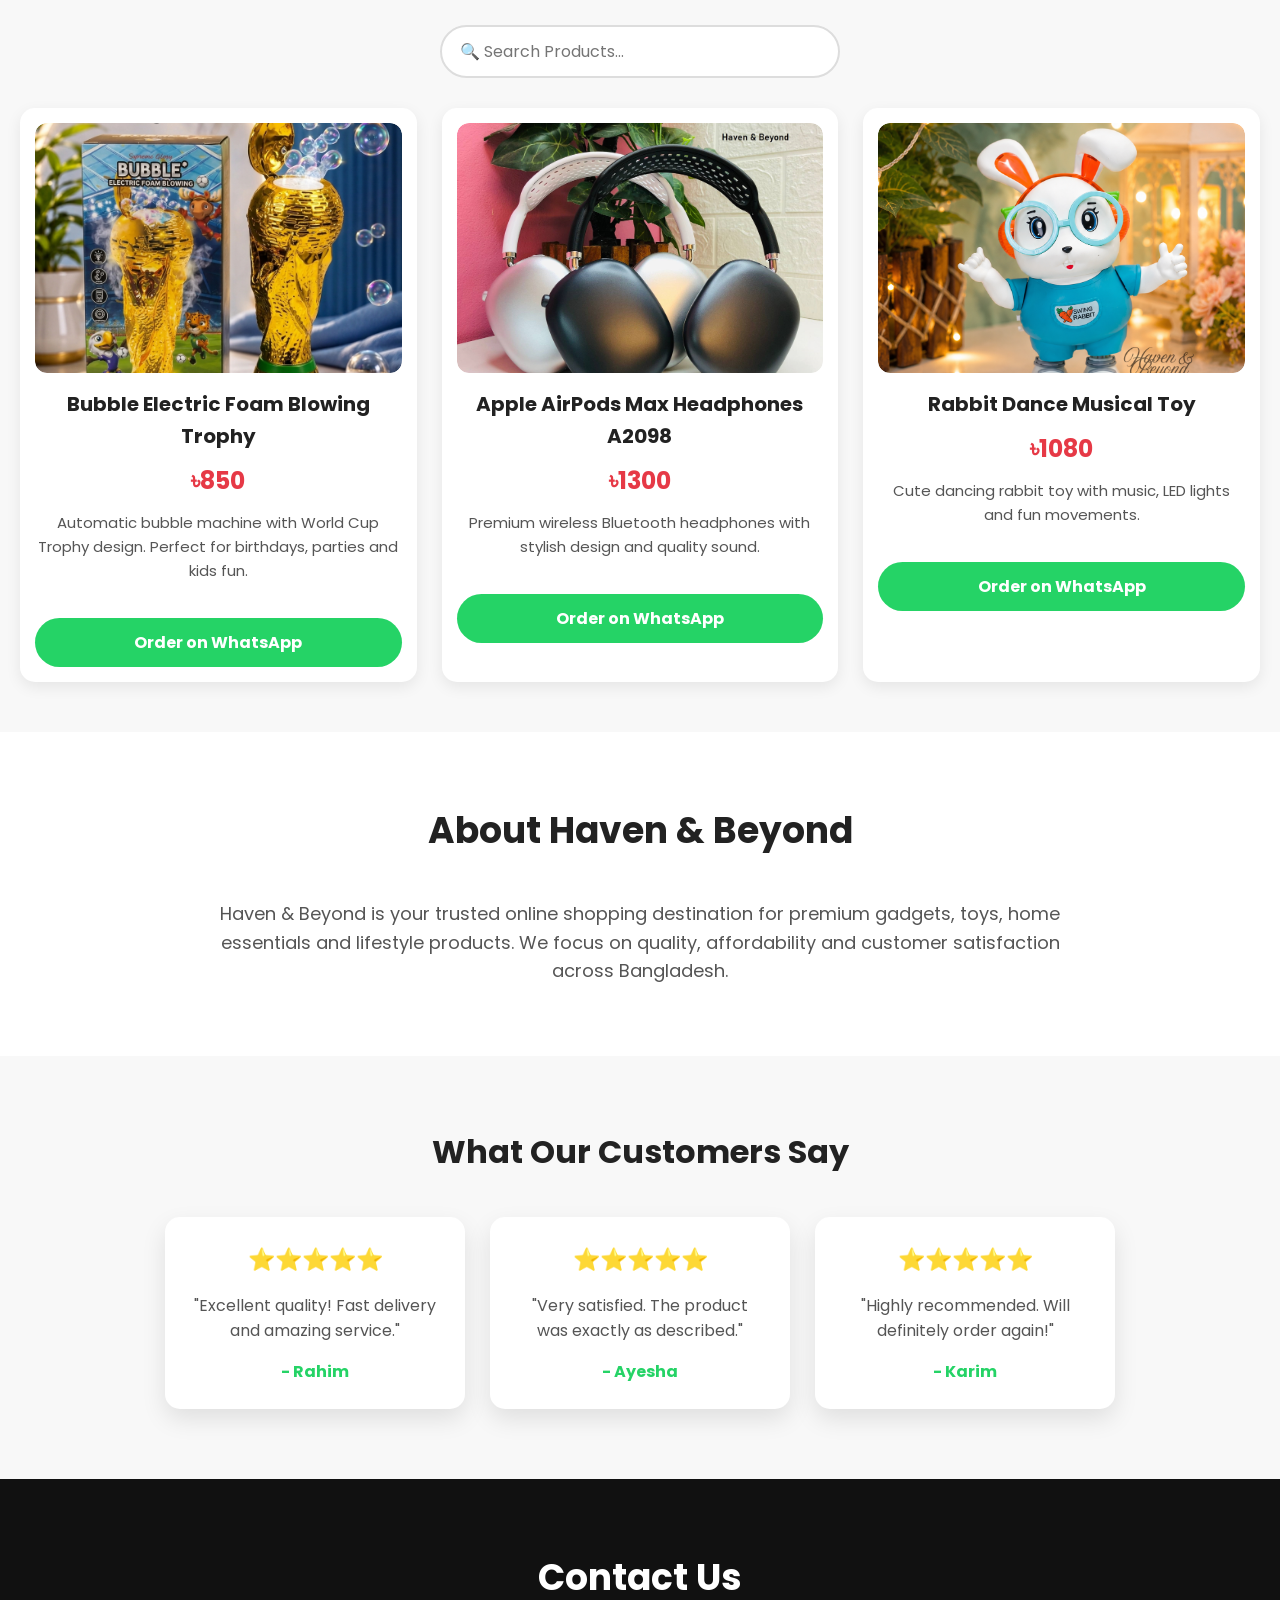
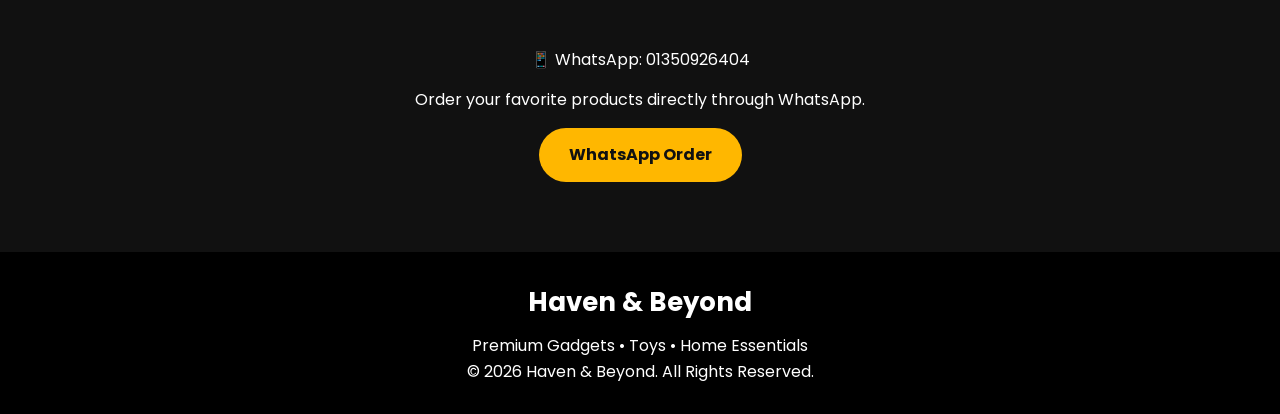
==== commit 0a84f23a: "Update index.html" ====
--- a/index.html
+++ b/index.html
@@ -8,302 +8,601 @@
 
 <title>Haven & Beyond | Premium Gadgets, Toys & Home Essentials</title>
 
-<meta name="description" content="Premium Gadgets, Toys, Kitchen Essentials and Home Decor at Affordable Prices.">
+<meta name="description" content="Premium Gadgets, Toys, Kitchen Essentials & Home Decor at Affordable Prices in Bangladesh.">
+
+<meta name="keywords" content="gadgets, toys, kitchen, home decor, bangladesh, online shopping">
+
+<meta name="author" content="Haven & Beyond">
+
+<!-- Google Font -->
+<link rel="preconnect" href="https://fonts.googleapis.com">
+<link rel="preconnect" href="https://fonts.gstatic.com" crossorigin>
+
+<link href="https://fonts.googleapis.com/css2?family=Poppins:wght@400;500;600;700&display=swap" rel="stylesheet">
 
 <link rel="stylesheet" href="style.css">
 
 </head>
 
+
 <body>
 
-<!-- Header -->
+
+<!-- ================= Header ================= -->
 
 <header>
 
-<div class="logo">
-<h1>Haven & Beyond</h1>
-<p>Smart Living Starts Here</p>
-</div>
-
-<nav>
-<a href="#home">Home</a>
-<a href="#products">Products</a>
-<a href="#categories">Categories</a>
-<a href="#about">About</a>
-<a href="#contact">Contact</a>
-</nav>
+    <div class="logo">
+
+        <h1>Haven & Beyond</h1>
+
+        <p>Smart Living Starts Here</p>
+
+    </div>
+
+
+    <nav>
+
+        <a href="#home">Home</a>
+
+        <a href="#products">Products</a>
+
+        <a href="#categories">Categories</a>
+
+        <a href="#about">About</a>
+
+        <a href="#contact">Contact</a>
+
+    </nav>
 
 </header>
 
-<!-- Hero Section -->
+
+
+<!-- ================= Hero Section ================= -->
+
 
 <section class="hero" id="home">
 
+
 <div class="hero-content">
+
 
 <h2>
 Discover Premium Gadgets,<br>
 Toys & Home Essentials
 </h2>
 
+
 <p>
 Quality products at affordable prices.
 Upgrade your lifestyle with Haven & Beyond.
 </p>
 
-<a href="https://wa.me/8801350926404" class="btn">
+
+<a href="https://wa.me/8801350926404"
+class="btn"
+target="_blank">
+
 Order on WhatsApp
+
 </a>
 
-</div>
+
+</div>
+
 
 </section>
-    <!-- Trust Section -->
+
+
+
+<!-- ================= Trust Section ================= -->
+
 
 <section class="trust">
 
-    <div class="trust-box">
-        🚚 <h3>Fast Delivery</h3>
-        <p>Nationwide Delivery Across Bangladesh</p>
-    </div>
-
-    <div class="trust-box">
-        💵 <h3>Cash on Delivery</h3>
-        <p>Pay After Receiving Your Product</p>
-    </div>
-
-    <div class="trust-box">
-        💬 <h3>WhatsApp Support</h3>
-        <p>Quick Response & Easy Ordering</p>
-    </div>
-
-       <div class="trust-box">
-        ⭐ <h3>Quality Products</h3>
-        <p>Carefully Selected Premium Items</p>
-    </div>
+
+<div class="trust-box">
+
+<div class="trust-icon">🚚</div>
+
+<h3>Fast Delivery</h3>
+
+<p>
+Nationwide Delivery Across Bangladesh
+</p>
+
+</div>
+
+
+
+<div class="trust-box">
+
+<div class="trust-icon">💵</div>
+
+<h3>Cash on Delivery</h3>
+
+<p>
+Pay After Receiving Your Product
+</p>
+
+</div>
+
+
+
+<div class="trust-box">
+
+<div class="trust-icon">💬</div>
+
+<h3>WhatsApp Support</h3>
+
+<p>
+Quick Response & Easy Ordering
+</p>
+
+</div>
+
+
+
+<div class="trust-box">
+
+<div class="trust-icon">⭐</div>
+
+<h3>Quality Products</h3>
+
+<p>
+Carefully Selected Premium Items
+</p>
+
+</div>
+
 
 </section>
-
-
-<!-- Categories -->
-
-<!-- Categories -->
+<!-- ================= Categories ================= -->
 
 <section class="categories" id="categories">
 
-    <h2>Shop By Category</h2>
-
-    <div class="category-container">
-
-        <div class="category-box">
-            <span>⚡</span>
-            <h3>Gadgets</h3>
-            <p>Smart gadgets for everyday life.</p>
-        </div>
-
-        <div class="category-box">
-            <span>🧸</span>
-            <h3>Toys</h3>
-            <p>Fun & educational toys for kids.</p>
-        </div>
-
-        <div class="category-box">
-            <span>🍳</span>
-            <h3>Kitchen</h3>
-            <p>Modern kitchen essentials.</p>
-        </div>
-
-        <div class="category-box">
-            <span>🏠</span>
-            <h3>Home Decor</h3>
-            <p>Beautiful products for your home.</p>
-        </div>
-
-    </div>
+<h2>Shop By Category</h2>
+
+
+<div class="category-container">
+
+
+<div class="category-box">
+
+<span>⚡</span>
+
+<h3>Gadgets</h3>
+
+<p>
+Smart gadgets for everyday life.
+</p>
+
+</div>
+
+
+
+<div class="category-box">
+
+<span>🧸</span>
+
+<h3>Toys</h3>
+
+<p>
+Fun & Educational toys for kids.
+</p>
+
+</div>
+
+
+
+<div class="category-box">
+
+<span>🍳</span>
+
+<h3>Kitchen</h3>
+
+<p>
+Modern kitchen essentials.
+</p>
+
+</div>
+
+
+
+<div class="category-box">
+
+<span>🏠</span>
+
+<h3>Home Decor</h3>
+
+<p>
+Beautiful products for your home.
+</p>
+
+</div>
+
+
+</div>
 
 </section>
 
-<!-- Products -->
+
+
+
+<!-- ================= Products ================= -->
+
 
 <section class="products" id="products">
+
+
+<h2>Featured Products</h2>
+
+
+
 <div class="search-box">
-    <input
-        type="text"
-        id="searchInput"
-        placeholder="🔍 Search Products..."
-        onkeyup="searchProducts()">
-</div>
-<h2>Featured Products</h2>
+
+<input 
+type="text"
+id="searchInput"
+placeholder="🔍 Search Products..."
+onkeyup="searchProducts()">
+
+</div>
+
+
+
 
 <div class="product-container">
-    <!-- Product 1 -->
+
+
+
+<!-- Product 1 -->
 
 <div class="product-card">
 
-    <div class="product-image">
-        <img src="product1.jpg" alt="Bubble Electric Foam Blowing Trophy">
-    </div>
-
-    <h3>Bubble Electric Foam Blowing Trophy</h3>
-
-    <h4 class="price">৳850</h4>
-
-    <p>
-        Automatic bubble machine with a World Cup Trophy design.
-        Perfect for birthdays, parties, indoor and outdoor fun.
-    </p>
-
-    <a href="https://wa.me/8801350926404?text=I'm%20interested%20in%20Bubble%20Electric%20Foam%20Blowing%20Trophy" class="btn">
-        Order on WhatsApp
-    </a>
-
-</div>
+
+<div class="product-image">
+
+<img src="product1.jpg"
+alt="Bubble Electric Foam Blowing Trophy">
+
+</div>
+
+
+<h3>
+Bubble Electric Foam Blowing Trophy
+</h3>
+
+
+<h4 class="price">
+৳850
+</h4>
+
+
+<p>
+Automatic bubble machine with World Cup Trophy design.
+Perfect for birthdays, parties and kids fun.
+</p>
+
+
+<a href="https://wa.me/8801350926404?text=I%20want%20to%20order%20Bubble%20Electric%20Foam%20Blowing%20Trophy"
+class="btn"
+target="_blank">
+
+Order on WhatsApp
+
+</a>
+
+
+</div>
+
+
 
 
 
 <!-- Product 2 -->
 
+
 <div class="product-card">
 
-    <div class="product-image">
-        <img src="product2.jpg" alt="Apple AirPods Max Headphones A2098">
-    </div>
-
-    <h3>Apple AirPods Max Headphones A2098</h3>
-
-    <h4 class="price">৳1300</h4>
-
-    <p>
-        Premium wireless Bluetooth headphones with stylish design,
-        stereo sound and Type-C charging.
-    </p>
-
-    <a href="https://wa.me/8801350926404?text=I'm%20interested%20in%20Apple%20AirPods%20Max%20Headphones%20A2098" class="btn">
-        Order on WhatsApp
-    </a>
-
-</div>
+
+<div class="product-image">
+
+<img src="product2.jpg"
+alt="Apple AirPods Max Headphones">
+
+</div>
+
+
+<h3>
+Apple AirPods Max Headphones A2098
+</h3>
+
+
+<h4 class="price">
+৳1300
+</h4>
+
+
+<p>
+Premium wireless Bluetooth headphones with stylish design and quality sound.
+</p>
+
+
+<a href="https://wa.me/8801350926404?text=I%20want%20to%20order%20Apple%20AirPods%20Max"
+class="btn"
+target="_blank">
+
+Order on WhatsApp
+
+</a>
+
+
+</div>
+
+
 
 
 
 <!-- Product 3 -->
 
+
 <div class="product-card">
 
-    <div class="product-image">
-        <img src="product3.jpg" alt="Rabbit Dance Musical Toy">
-    </div>
-
-    <h3>Rabbit Dance Musical Toy</h3>
-
-    <h4 class="price">৳1080</h4>
-
-    <p>
-        Cute dancing rabbit toy with music, colorful LED lights
-        and fun movements for kids.
-    </p>
-
-    <a href="https://wa.me/8801350926404?text=I'm%20interested%20in%20Rabbit%20Dance%20Musical%20Toy" class="btn">
-        Order on WhatsApp
-    </a>
-
-</div>
-
-</div>
+
+<div class="product-image">
+
+<img src="product3.jpg"
+alt="Rabbit Dance Musical Toy">
+
+</div>
+
+
+<h3>
+Rabbit Dance Musical Toy
+</h3>
+
+
+<h4 class="price">
+৳1080
+</h4>
+
+
+<p>
+Cute dancing rabbit toy with music, LED lights and fun movements.
+</p>
+
+
+<a href="https://wa.me/8801350926404?text=I%20want%20to%20order%20Rabbit%20Dance%20Musical%20Toy"
+class="btn"
+target="_blank">
+
+Order on WhatsApp
+
+</a>
+
+
+</div>
+
+
+
+</div>
+
 
 </section>
-<!-- About Section -->
+<!-- ================= About ================= -->
 
 <section class="about" id="about">
 
-    <h2>About Haven & Beyond</h2>
-
-    <p>
-        Haven & Beyond is your trusted online shopping destination for premium gadgets,
-        toys, home essentials and lifestyle products. We focus on quality, affordability
-        and customer satisfaction across Bangladesh.
-    </p>
+<h2>About Haven & Beyond</h2>
+
+
+<p>
+
+Haven & Beyond is your trusted online shopping destination
+for premium gadgets, toys, home essentials and lifestyle products.
+We focus on quality, affordability and customer satisfaction
+across Bangladesh.
+
+</p>
+
 
 </section>
-<!-- Reviews Section -->
+
+
+
+
+
+<!-- ================= Reviews ================= -->
+
 
 <section class="reviews">
 
-    <h2>What Our Customers Say</h2>
-
-    <div class="review-container">
-
-        <div class="review-card">
-            <h3>⭐⭐⭐⭐⭐</h3>
-            <p>"Excellent quality! Fast delivery and amazing service."</p>
-            <h4>- Rahim</h4>
-        </div>
-
-        <div class="review-card">
-            <h3>⭐⭐⭐⭐⭐</h3>
-            <p>"Very satisfied. The product was exactly as described."</p>
-            <h4>- Ayesha</h4>
-        </div>
-
-        <div class="review-card">
-            <h3>⭐⭐⭐⭐⭐</h3>
-            <p>"Highly recommended. Will definitely order again!"</p>
-            <h4>- Karim</h4>
-        </div>
-
-    </div>
+
+<h2>
+What Our Customers Say
+</h2>
+
+
+
+<div class="review-container">
+
+
+
+<div class="review-card">
+
+<h3>
+⭐⭐⭐⭐⭐
+</h3>
+
+<p>
+"Excellent quality! Fast delivery and amazing service."
+</p>
+
+<h4>
+- Rahim
+</h4>
+
+</div>
+
+
+
+
+
+<div class="review-card">
+
+<h3>
+⭐⭐⭐⭐⭐
+</h3>
+
+<p>
+"Very satisfied. The product was exactly as described."
+</p>
+
+<h4>
+- Ayesha
+</h4>
+
+</div>
+
+
+
+
+
+<div class="review-card">
+
+<h3>
+⭐⭐⭐⭐⭐
+</h3>
+
+<p>
+"Highly recommended. Will definitely order again!"
+</p>
+
+<h4>
+- Karim
+</h4>
+
+</div>
+
+
+
+</div>
+
 
 </section>
 
 
-<!-- Contact Section -->
+
+
+
+
+<!-- ================= Contact ================= -->
+
 
 <section class="contact" id="contact">
 
-    <h2>Contact Us</h2>
-
-    <p>
-        📱 WhatsApp: 01350926404
-    </p>
-
-    <p>
-        Order your favorite products directly through WhatsApp.
-    </p>
-
-    <a href="https://wa.me/8801350926404" class="btn">
-        WhatsApp Order
-    </a>
+
+<h2>
+Contact Us
+</h2>
+
+
+
+<p>
+📱 WhatsApp: 01350926404
+</p>
+
+
+
+<p>
+Order your favorite products directly through WhatsApp.
+</p>
+
+
+
+<a href="https://wa.me/8801350926404"
+class="btn"
+target="_blank">
+
+WhatsApp Order
+
+</a>
+
+
 
 </section>
 
 
 
-<!-- Footer -->
+
+
+
+
+<!-- ================= Footer ================= -->
+
 
 <footer>
 
-    <h3>Haven & Beyond</h3>
-
-    <p>
-        Premium Gadgets • Toys • Home Essentials
-    </p>
-
-    <p>
-        © 2026 Haven & Beyond. All Rights Reserved.
-    </p>
+
+<h3>
+Haven & Beyond
+</h3>
+
+
+<p>
+Premium Gadgets • Toys • Home Essentials
+</p>
+
+
+<p>
+© 2026 Haven & Beyond. All Rights Reserved.
+</p>
+
 
 </footer>
+
+
+
+
+
+
+
 <!-- Floating WhatsApp -->
+
+
 <a href="https://wa.me/8801350926404"
 class="whatsapp-float"
-target="_blank">
+target="_blank"
+aria-label="WhatsApp Chat">
+
 💬
+
 </a>
-    <!-- Scroll To Top Button -->
-<button id="topBtn" onclick="topFunction()">
+
+
+
+
+
+
+<!-- Scroll To Top -->
+
+
+<button id="topBtn"
+onclick="topFunction()">
+
 ⬆
+
 </button>
+
+
+
+
+
 <script src="script.js"></script>
 
+
 </body>
+
 </html>
--- a/style.css
+++ b/style.css
@@ -629,3 +629,27 @@
 .review-card h4{
 color:#25D366;
 }
+/* Scroll To Top */
+
+#topBtn{
+display:none;
+position:fixed;
+bottom:90px;
+right:20px;
+width:55px;
+height:55px;
+border:none;
+border-radius:50%;
+background:#111;
+color:#fff;
+font-size:22px;
+cursor:pointer;
+box-shadow:0 8px 20px rgba(0,0,0,.3);
+transition:.3s;
+z-index:999;
+}
+
+#topBtn:hover{
+background:#25D366;
+transform:scale(1.1);
+}
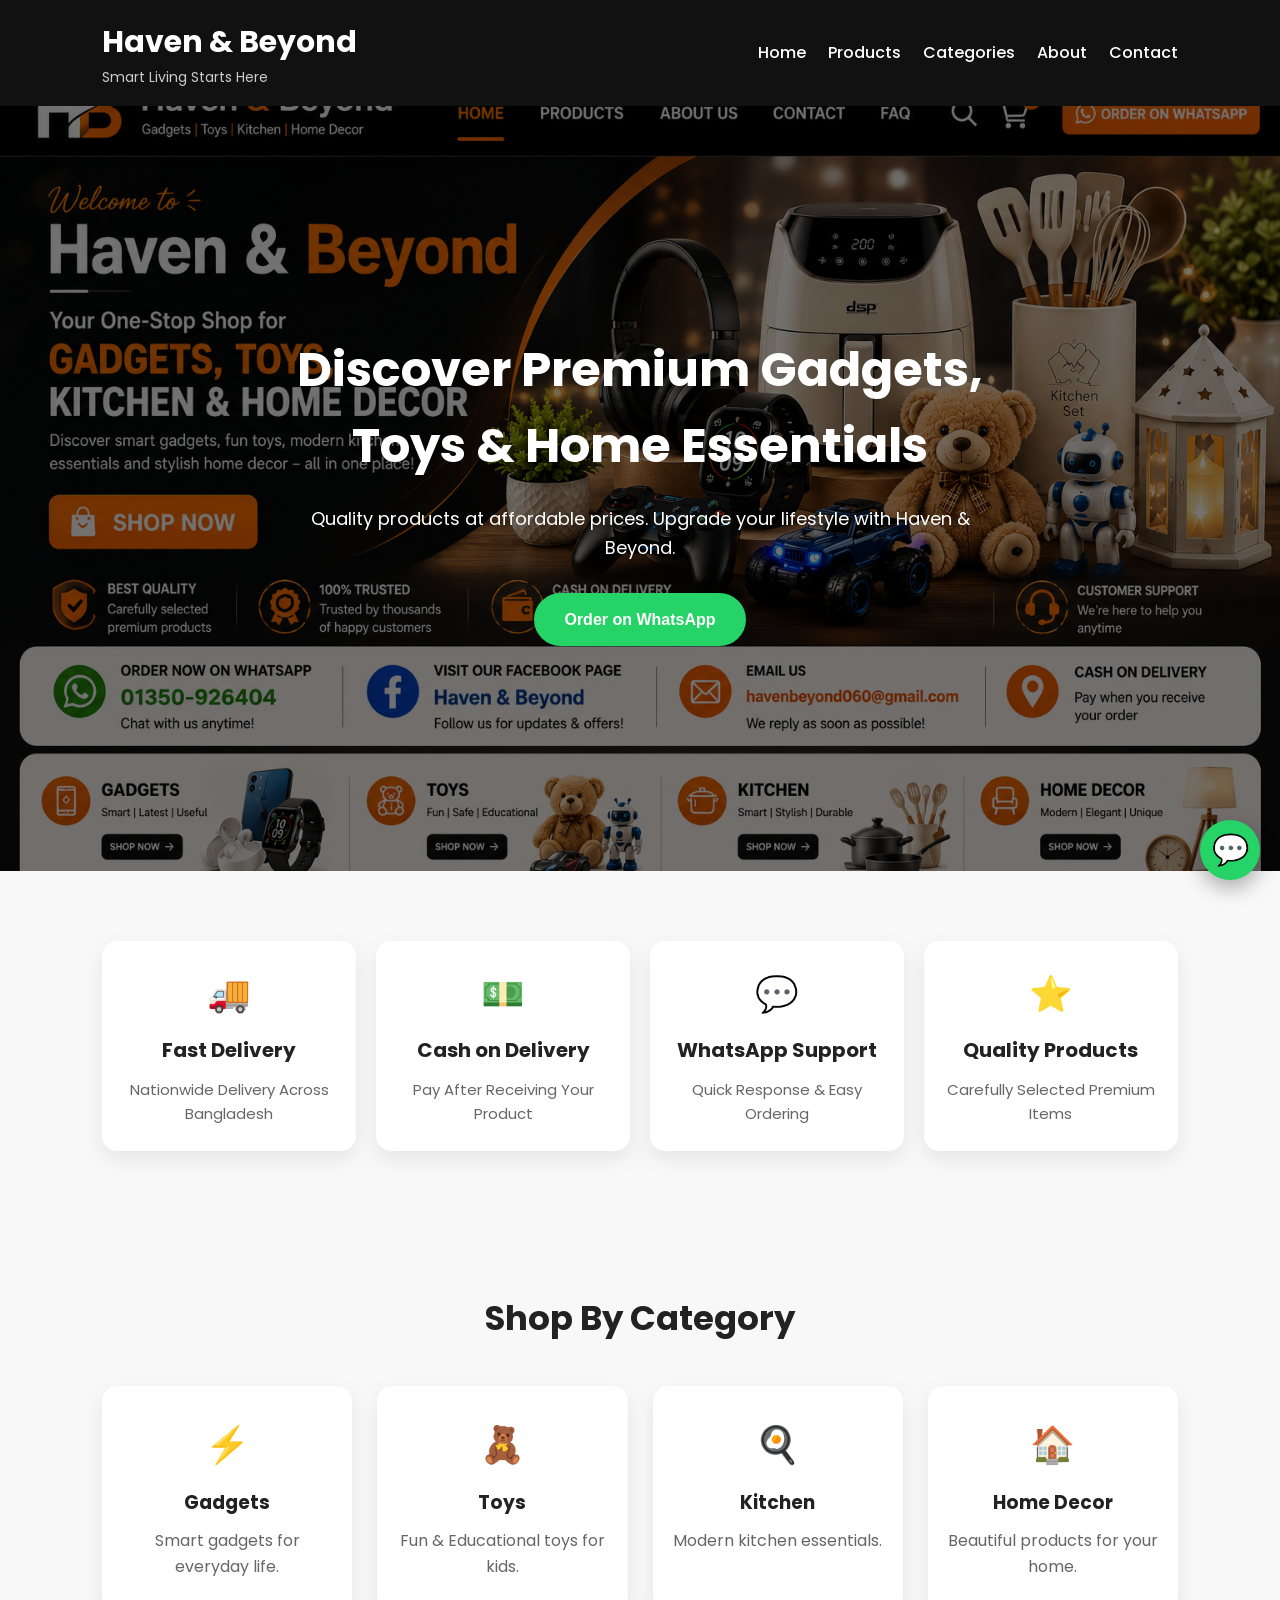
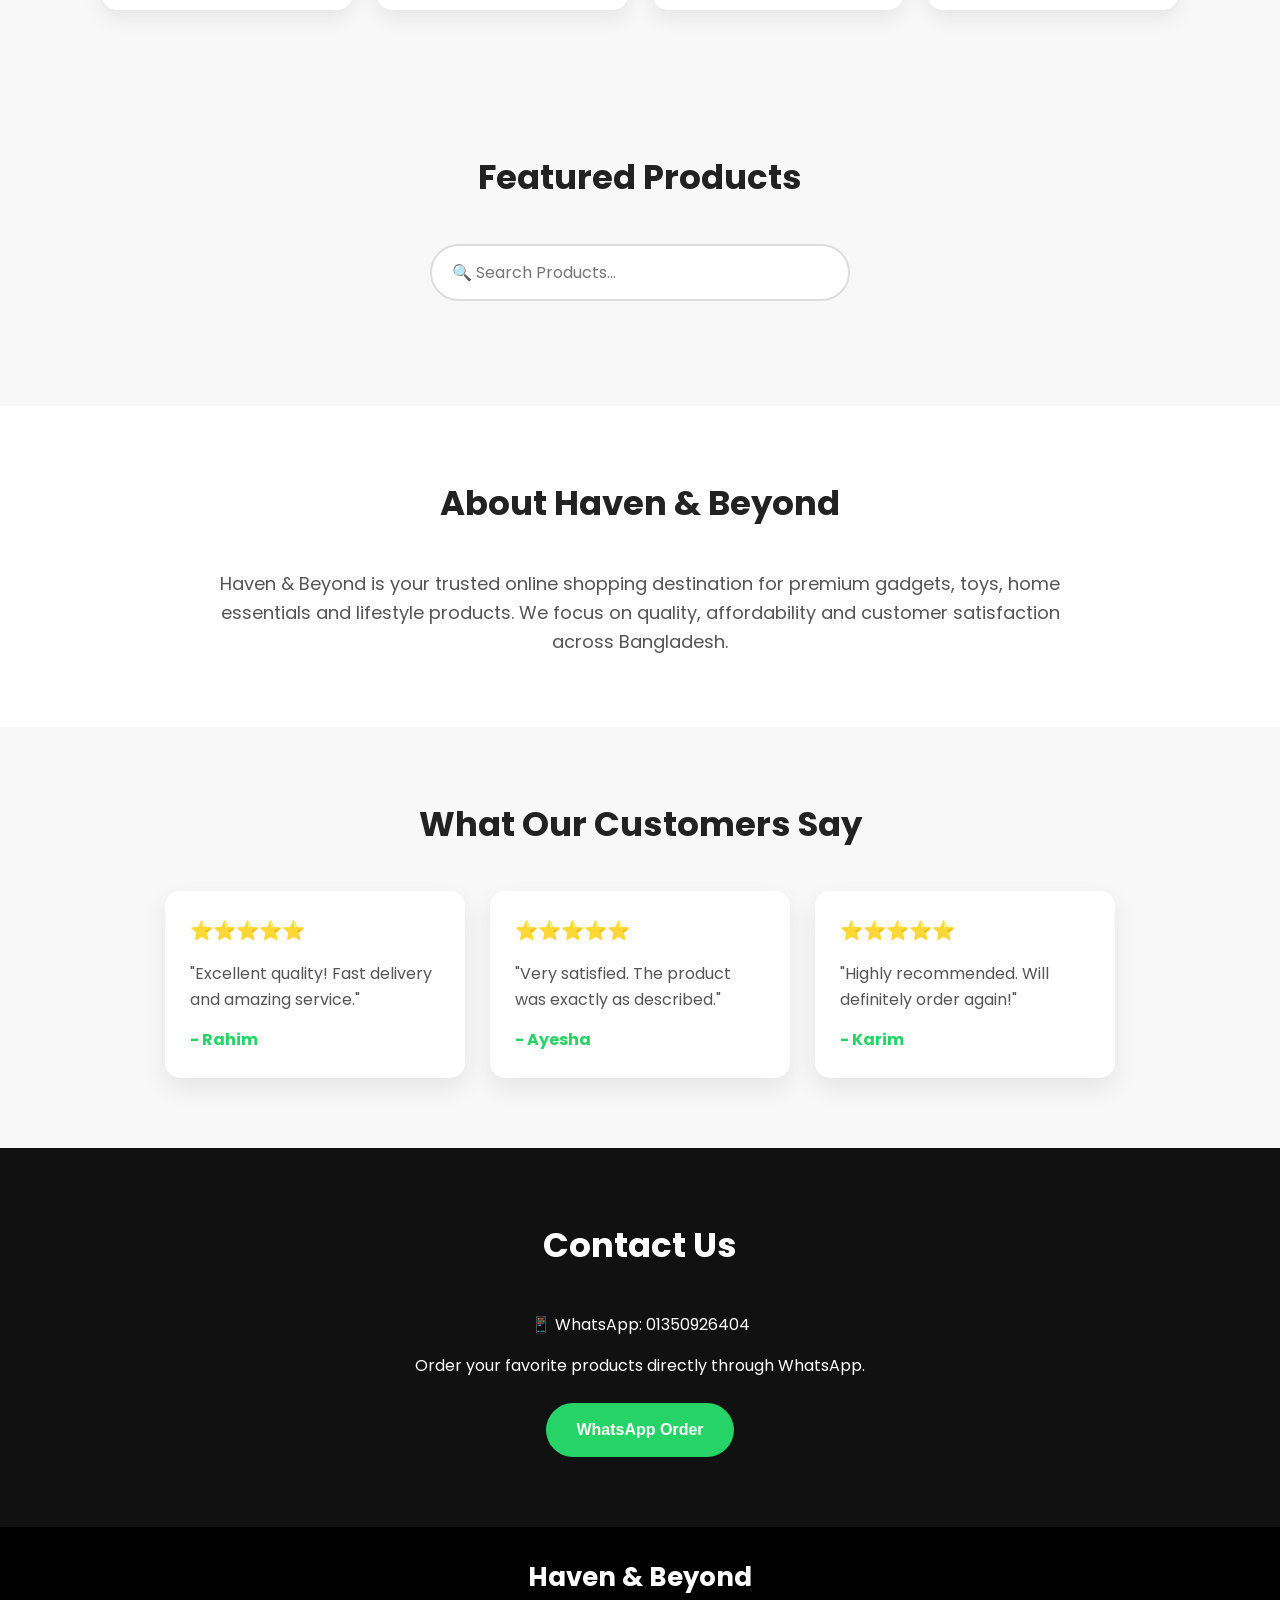
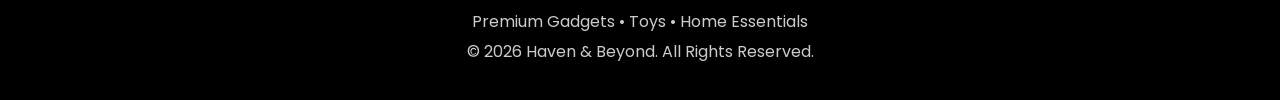
==== commit 6e3b4080: "Update index.html" ====
--- a/index.html
+++ b/index.html
@@ -250,145 +250,9 @@
 
 </div>
 
-
-
-
-<div class="product-container">
-
-
-
-<!-- Product 1 -->
-
-<div class="product-card">
-
-
-<div class="product-image">
-
-<img src="product1.jpg"
-alt="Bubble Electric Foam Blowing Trophy">
-
-</div>
-
-
-<h3>
-Bubble Electric Foam Blowing Trophy
-</h3>
-
-
-<h4 class="price">
-৳850
-</h4>
-
-
-<p>
-Automatic bubble machine with World Cup Trophy design.
-Perfect for birthdays, parties and kids fun.
-</p>
-
-
-<a href="https://wa.me/8801350926404?text=I%20want%20to%20order%20Bubble%20Electric%20Foam%20Blowing%20Trophy"
-class="btn"
-target="_blank">
-
-Order on WhatsApp
-
-</a>
-
-
-</div>
-
-
-
-
-
-<!-- Product 2 -->
-
-
-<div class="product-card">
-
-
-<div class="product-image">
-
-<img src="product2.jpg"
-alt="Apple AirPods Max Headphones">
-
-</div>
-
-
-<h3>
-Apple AirPods Max Headphones A2098
-</h3>
-
-
-<h4 class="price">
-৳1300
-</h4>
-
-
-<p>
-Premium wireless Bluetooth headphones with stylish design and quality sound.
-</p>
-
-
-<a href="https://wa.me/8801350926404?text=I%20want%20to%20order%20Apple%20AirPods%20Max"
-class="btn"
-target="_blank">
-
-Order on WhatsApp
-
-</a>
-
-
-</div>
-
-
-
-
-
-<!-- Product 3 -->
-
-
-<div class="product-card">
-
-
-<div class="product-image">
-
-<img src="product3.jpg"
-alt="Rabbit Dance Musical Toy">
-
-</div>
-
-
-<h3>
-Rabbit Dance Musical Toy
-</h3>
-
-
-<h4 class="price">
-৳1080
-</h4>
-
-
-<p>
-Cute dancing rabbit toy with music, LED lights and fun movements.
-</p>
-
-
-<a href="https://wa.me/8801350926404?text=I%20want%20to%20order%20Rabbit%20Dance%20Musical%20Toy"
-class="btn"
-target="_blank">
-
-Order on WhatsApp
-
-</a>
-
-
-</div>
-
-
-
-</div>
-
+<div class="product-container" id="productContainer">
+
+</div>
 
 </section>
 <!-- ================= About ================= -->
--- a/style.css
+++ b/style.css
@@ -5,22 +5,27 @@
     font-family:'Poppins',sans-serif;
 }
 
+
+html{
+    scroll-behavior:smooth;
+}
+
+
 body{
     background:#f8f8f8;
     color:#222;
     line-height:1.6;
 }
 
-html{
-    scroll-behavior:smooth;
-}
-
-/* Header */
+
+/* ================= Header ================= */
+
 
 header{
+
     width:100%;
     background:#111;
-    color:#fff;
+    color:white;
     display:flex;
     justify-content:space-between;
     align-items:center;
@@ -28,628 +33,880 @@
     position:sticky;
     top:0;
     z-index:1000;
-}
+
+}
+
 
 .logo h1{
+
     font-size:30px;
-}
+    font-weight:700;
+
+}
+
 
 .logo p{
+
     color:#ccc;
     font-size:14px;
-}
+
+}
+
+
+
+nav{
+
+    display:flex;
+    gap:22px;
+
+}
+
+
 
 nav a{
-    color:#fff;
+
+    color:white;
     text-decoration:none;
-    margin-left:22px;
+    font-weight:500;
     transition:.3s;
-    font-weight:500;
-}
+
+}
+
+
 
 nav a:hover{
+
     color:#ffb700;
-}
-
-/* Hero */
+
+}
+
+
+
+
+
+/* ================= Hero ================= */
+
 
 .hero{
+
     height:85vh;
+
     background:
-    linear-gradient(rgba(0,0,0,.55),rgba(0,0,0,.55)),
+    linear-gradient(
+    rgba(0,0,0,.55),
+    rgba(0,0,0,.55)
+    ),
     url("banner.jpg");
+
     background-size:cover;
     background-position:center;
+
     display:flex;
     justify-content:center;
     align-items:center;
+
     text-align:center;
-    color:#fff;
-}
+    color:white;
+
+}
+
+
 
 .hero-content{
-    max-width:750px;
+
+    max-width:760px;
     padding:20px;
-}
+
+    opacity:0;
+    transform:translateY(30px);
+
+    transition:1s ease;
+
+}
+
+
 
 .hero h2{
+
     font-size:48px;
     margin-bottom:20px;
-}
+
+}
+
+
 
 .hero p{
+
     font-size:18px;
     margin-bottom:30px;
-}
+
+}
+
+
+
+
+
+/* ================= Buttons ================= */
+
 
 .btn{
+
     display:inline-block;
-    background:#ffb700;
-    color:#111;
+
+    background:#25D366;
+
+    color:white;
+
     text-decoration:none;
+
     padding:14px 30px;
+
     border-radius:30px;
-    font-weight:bold;
+
+    font-weight:600;
+
     transition:.3s;
-}
+
+}
+
+
 
 .btn:hover{
-    background:#fff;
-    transform:translateY(-3px);
-}
-/* =========================
-   Sections
-========================= */
+
+    transform:translateY(-4px);
+
+    background:#1fb65a;
+
+}
+/* ================= Sections ================= */
+
 
 .categories,
 .products,
 .about,
-.contact{
+.contact,
+.reviews{
+
     padding:70px 8%;
-}
+
+}
+
+
 
 .categories h2,
 .products h2,
 .about h2,
-.contact h2{
+.contact h2,
+.reviews h2{
+
     text-align:center;
+    font-size:34px;
+    margin-bottom:40px;
+
+}
+
+
+
+
+
+/* ================= Trust Section ================= */
+
+
+.trust{
+
+    display:grid;
+
+    grid-template-columns:repeat(4,1fr);
+
+    gap:20px;
+
+    padding:70px 8%;
+
+}
+
+
+
+.trust-box{
+
+    background:white;
+
+    padding:25px 20px;
+
+    text-align:center;
+
+    border-radius:15px;
+
+    box-shadow:0 8px 20px rgba(0,0,0,.08);
+
+    transition:.3s;
+
+}
+
+
+
+.trust-box:hover{
+
+    transform:translateY(-8px);
+
+}
+
+
+
+.trust-icon{
+
+    font-size:35px;
+
+}
+
+
+
+.trust-box h3{
+
+    margin:12px 0;
+
+    font-size:20px;
+
+}
+
+
+
+.trust-box p{
+
+    color:#666;
+
+    font-size:15px;
+
+}
+
+
+
+
+
+
+/* ================= Categories ================= */
+
+
+.category-container{
+
+    display:grid;
+
+    grid-template-columns:repeat(4,1fr);
+
+    gap:25px;
+
+}
+
+
+
+.category-box{
+
+    background:white;
+
+    padding:30px 20px;
+
+    text-align:center;
+
+    border-radius:15px;
+
+    box-shadow:0 8px 20px rgba(0,0,0,.08);
+
+    transition:.3s;
+
+}
+
+
+
+.category-box:hover{
+
+    transform:translateY(-8px);
+
+}
+
+
+
+.category-box span{
+
     font-size:36px;
-    margin-bottom:40px;
-}
-
-/* =========================
-   Categories
-========================= */
+
+}
+
+
+
+.category-box h3{
+
+    margin:15px 0 10px;
+
+}
+
+
+
+.category-box p{
+
+    color:#666;
+
+}
+
+
+
+
+
+
+
+/* ================= Search Box ================= */
+
+
+.search-box{
+
+    text-align:center;
+
+    margin-bottom:35px;
+
+}
+
+
+
+.search-box input{
+
+    width:100%;
+
+    max-width:420px;
+
+    padding:14px 20px;
+
+    border:2px solid #ddd;
+
+    border-radius:30px;
+
+    outline:none;
+
+    font-size:16px;
+
+}
+
+
+
+.search-box input:focus{
+
+    border-color:#25D366;
+
+    box-shadow:0 0 12px rgba(37,211,102,.25);
+
+}
+
+
+
+
+
+
+
+/* ================= Products ================= */
+
+
+.product-container{
+
+    display:grid;
+
+    grid-template-columns:repeat(3,1fr);
+
+    gap:30px;
+
+}
+
+
+
+.product-card{
+
+    background:white;
+
+    border-radius:18px;
+
+    padding:18px;
+
+    text-align:center;
+
+    box-shadow:0 8px 20px rgba(0,0,0,.08);
+
+    transition:.3s;
+
+}
+
+
+
+.product-card:hover{
+
+    transform:translateY(-8px);
+
+}
+
+
+
+.product-image{
+
+    overflow:hidden;
+
+    border-radius:15px;
+
+    height:250px;
+
+}
+
+
+
+.product-image img{
+
+    width:100%;
+
+    height:100%;
+
+    object-fit:cover;
+
+    transition:.5s;
+
+}
+
+
+
+.product-card:hover .product-image img{
+
+    transform:scale(1.12);
+
+}
+
+
+
+.product-card h3{
+
+    margin:18px 0 10px;
+
+    font-size:21px;
+
+}
+
+
+
+.price{
+
+    color:#e63946;
+
+    font-size:26px;
+
+    font-weight:700;
+
+    margin-bottom:12px;
+
+}
+
+
+
+.product-card p{
+
+    color:#666;
+
+    margin-bottom:20px;
+
+}
+
+
+
+.product-card .btn{
+
+    width:100%;
+
+}
+
+
+
+
+
+
+
+/* ================= About ================= */
+
+
+.about{
+
+    background:white;
+
+}
+
+
+
+.about p{
+
+    max-width:850px;
+
+    margin:auto;
+
+    text-align:center;
+
+    color:#555;
+
+    font-size:18px;
+
+}
+/* ================= Reviews ================= */
+
+
+.review-container{
+
+    display:flex;
+
+    flex-wrap:wrap;
+
+    justify-content:center;
+
+    gap:25px;
+
+}
+
+
+
+.review-card{
+
+    width:300px;
+
+    background:white;
+
+    padding:25px;
+
+    border-radius:15px;
+
+    box-shadow:0 10px 25px rgba(0,0,0,.08);
+
+    transition:.3s;
+
+}
+
+
+
+.review-card:hover{
+
+    transform:translateY(-8px);
+
+}
+
+
+
+.review-card h3{
+
+    margin-bottom:15px;
+
+}
+
+
+
+.review-card p{
+
+    color:#555;
+
+    margin-bottom:15px;
+
+}
+
+
+
+.review-card h4{
+
+    color:#25D366;
+
+}
+
+
+
+
+
+
+
+/* ================= Contact ================= */
+
+
+.contact{
+
+    background:#111;
+
+    color:white;
+
+    text-align:center;
+
+}
+
+
+
+.contact p{
+
+    margin-bottom:15px;
+
+}
+
+
+
+.contact .btn{
+
+    margin-top:10px;
+
+}
+
+
+
+
+
+
+/* ================= Footer ================= */
+
+
+footer{
+
+    background:#000;
+
+    color:white;
+
+    text-align:center;
+
+    padding:30px 20px;
+
+}
+
+
+
+footer h3{
+
+    margin-bottom:10px;
+
+    font-size:26px;
+
+}
+
+
+
+footer p{
+
+    color:#ccc;
+
+    margin:5px 0;
+
+}
+
+
+
+
+
+
+/* ================= Floating WhatsApp ================= */
+
+
+.whatsapp-float{
+
+    position:fixed;
+
+    bottom:20px;
+
+    right:20px;
+
+    width:60px;
+
+    height:60px;
+
+    background:#25D366;
+
+    color:white;
+
+    display:flex;
+
+    justify-content:center;
+
+    align-items:center;
+
+    border-radius:50%;
+
+    text-decoration:none;
+
+    font-size:30px;
+
+    box-shadow:0 8px 20px rgba(0,0,0,.3);
+
+    transition:.3s;
+
+    z-index:999;
+
+}
+
+
+
+.whatsapp-float:hover{
+
+    transform:scale(1.1);
+
+}
+
+
+
+
+
+
+/* ================= Scroll Top ================= */
+
+
+#topBtn{
+
+    display:none;
+
+    position:fixed;
+
+    bottom:90px;
+
+    right:20px;
+
+    width:55px;
+
+    height:55px;
+
+    border:none;
+
+    border-radius:50%;
+
+    background:#111;
+
+    color:white;
+
+    font-size:22px;
+
+    cursor:pointer;
+
+    z-index:999;
+
+}
+
+
+
+#topBtn:hover{
+
+    background:#25D366;
+
+}
+
+
+
+
+
+
+
+
+/* ================= Mobile Responsive ================= */
+
+
+@media(max-width:991px){
+
+
+header{
+
+    flex-direction:column;
+
+    gap:15px;
+
+}
+
+
+
+nav{
+
+    flex-wrap:wrap;
+
+    justify-content:center;
+
+}
+
+
 
 .category-container{
-    display:grid;
-    grid-template-columns:repeat(4,1fr);
-    gap:25px;
-}
-
-.category-box{
-    background:#fff;
-    padding:30px 20px;
-    border-radius:15px;
+
+    grid-template-columns:repeat(2,1fr);
+
+}
+
+
+
+.product-container{
+
+    grid-template-columns:repeat(2,1fr);
+
+}
+
+
+
+.trust{
+
+    grid-template-columns:repeat(2,1fr);
+
+}
+
+
+
+.hero h2{
+
+    font-size:36px;
+
+}
+
+
+}
+
+
+
+
+
+
+@media(max-width:600px){
+
+
+.hero{
+
+    height:70vh;
+
+}
+
+
+
+.hero h2{
+
+    font-size:28px;
+
+}
+
+
+
+.hero p{
+
+    font-size:15px;
+
+}
+
+
+
+.category-container,
+.product-container,
+.trust{
+
+    grid-template-columns:1fr;
+
+}
+
+
+
+.btn{
+
+    width:100%;
+
     text-align:center;
-    box-shadow:0 5px 15px rgba(0,0,0,.08);
-    transition:.3s;
-}
-
-.category-box:hover{
-    transform:translateY(-8px);
-}
-
-.category-box h3{
-    margin-bottom:10px;
-    color:#111;
-}
-
-/* =========================
-   Products
-========================= */
-
-.product-container{
-    display:grid;
-    grid-template-columns:repeat(3,1fr);
-    gap:30px;
-}
-
-.product-card{
-    background:#fff;
-    border-radius:18px;
-    overflow:hidden;
-    box-shadow:0 8px 20px rgba(0,0,0,.08);
-    transition:.3s;
-    padding:20px;
-    text-align:center;
-}
-
-.product-card:hover{
-    transform:translateY(-8px);
-}
-
-.product-image{
+
+}
+
+
+
+.review-card{
+
     width:100%;
-    height:250px;
-    overflow:hidden;
-    border-radius:12px;
-}
-
-.product-image img{
-    width:100%;
-    height:100%;
-    object-fit:cover;
-    transition:.4s;
-}
-
-.product-card:hover img{
-    transform:scale(1.05);
-}
-
-.product-card h3{
-    margin:18px 0 10px;
-    font-size:22px;
-}
-
-.price{
-    font-size:28px;
-    color:#ff9800;
-    font-weight:bold;
-    margin-bottom:12px;
-}
-
-.product-card p{
-    font-size:15px;
-    color:#555;
-    margin-bottom:20px;
-}
-
-.product-card .btn{
-    width:100%;
-}
-/* =========================
-   About
-========================= */
-
-.about{
-    background:#ffffff;
-}
-
-.about p{
-    max-width:850px;
-    margin:auto;
-    text-align:center;
-    font-size:18px;
-    color:#555;
-}
-
-/* =========================
-   Contact
-========================= */
-
-.contact{
-    background:#111;
-    color:#fff;
-    text-align:center;
-}
-
-.contact p{
-    margin-bottom:15px;
-}
-
-/* =========================
-   Footer
-========================= */
-
-footer{
-    background:#000;
-    color:#fff;
-    text-align:center;
-    padding:30px 20px;
-}
-
-footer h3{
-    margin-bottom:10px;
-    font-size:26px;
-}
-
-/* =========================
-   Mobile Responsive
-========================= */
-
-@media (max-width:991px){
-
-header{
-    flex-direction:column;
-    gap:15px;
-}
-
-nav{
-    display:flex;
-    flex-wrap:wrap;
-    justify-content:center;
-}
-
-.category-container{
-    grid-template-columns:repeat(2,1fr);
-}
-
-.product-container{
-    grid-template-columns:1fr;
-}
-
-.hero h2{
-    font-size:36px;
-}
-
-}
-
-@media (max-width:600px){
-
-.category-container{
-    grid-template-columns:1fr;
-}
-
-.hero{
-    height:70vh;
-}
-
-.hero h2{
-    font-size:28px;
-}
-
-.hero p{
-    font-size:15px;
-}
-
-.btn{
-    width:100%;
-    text-align:center;
-}
-
-}
-/* Trust Section */
-
-.trust {
-    display: grid;
-    grid-template-columns: repeat(4, 1fr);
-    gap: 20px;
-    padding: 40px 20px;
-    background: #f8f8f8;
-}
-
-.trust-box {
-    background: white;
-    padding: 25px 15px;
-    text-align: center;
-    border-radius: 12px;
-    box-shadow: 0 5px 15px rgba(0,0,0,0.08);
-}
-
-.trust-box h3 {
-    margin: 10px 0;
-    font-size: 20px;
-}
-
-.trust-box p {
-    color: #555;
-    font-size: 14px;
-}
-/* Mobile Responsive */
-
-@media (max-width: 768px) {
-
-    .trust {
-        grid-template-columns: repeat(2, 1fr);
-        padding: 30px 15px;
-    }
-
-    .trust-box {
-        padding: 20px 10px;
-    }
-
-    .trust-box h3 {
-        font-size: 17px;
-    }
-
-    .trust-box p {
-        font-size: 13px;
-    }
-
-}
-
-@media (max-width: 480px) {
-
-    .trust {
-        grid-template-columns: 1fr;
-    }
-
-}
-/* Categories Section */
-
-.categories {
-    padding: 50px 20px;
-    text-align: center;
-}
-
-.categories h2 {
-    font-size: 30px;
-    margin-bottom: 30px;
-}
-
-.category-container {
-    display: grid;
-    grid-template-columns: repeat(4, 1fr);
-    gap: 20px;
-}
-
-.category-box {
-    background: white;
-    padding: 30px 15px;
-    border-radius: 15px;
-    box-shadow: 0 5px 15px rgba(0,0,0,0.08);
-    transition: 0.3s;
-}
-
-.category-box span {
-    font-size: 35px;
-}
-
-.category-box h3 {
-    margin: 15px 0 10px;
-    font-size: 20px;
-}
-
-.category-box p {
-    color: #555;
-    font-size: 14px;
-}
-
-.category-box:hover {
-    transform: translateY(-5px);
-}
-
-
-/* Mobile */
-
-@media (max-width: 768px) {
-
-    .category-container {
-        grid-template-columns: repeat(2, 1fr);
-    }
-
-}
-
-@media (max-width: 480px) {
-
-    .category-container {
-        grid-template-columns: 1fr;
-    }
-
-}
-/* Product Section */
-
-.products {
-    padding: 50px 20px;
-}
-
-.products h2 {
-    text-align: center;
-    font-size: 30px;
-    margin-bottom: 30px;
-}
-
-.product-container {
-    display: grid;
-    grid-template-columns: repeat(3, 1fr);
-    gap: 25px;
-}
-
-.product-card {
-    background: white;
-    border-radius: 15px;
-    padding: 15px;
-    box-shadow: 0 5px 15px rgba(0,0,0,0.08);
-    text-align: center;
-    transition: 0.3s;
-}
-
-.product-card img {
-    width: 100%;
-    height: 250px;
-    object-fit: cover;
-    border-radius: 12px;
-}
-
-.product-card h3 {
-    margin: 15px 0 10px;
-    font-size: 20px;
-}
-
-.product-card p {
-    color: #555;
-}
-
-.product-card:hover {
-    transform: translateY(-5px);
-}
-
-
-/* Mobile Product */
-
-@media (max-width: 768px) {
-
-    .product-container {
-        grid-template-columns: repeat(2, 1fr);
-    }
-
-}
-
-
-@media (max-width: 480px) {
-
-    .product-container {
-        grid-template-columns: 1fr;
-    }
-
-}
-/* Price Style */
-
-.price {
-    color: #e63946;
-    font-size: 24px;
-    margin: 10px 0;
-    font-weight: bold;
-}
-
-
-/* WhatsApp Button Style */
-
-.product-card .btn {
-    display: inline-block;
-    margin-top: 15px;
-    padding: 12px 25px;
-    background: #25D366;
-    color: white;
-    border-radius: 30px;
-    text-decoration: none;
-    font-weight: bold;
-    transition: 0.3s;
-}
-
-.product-card .btn:hover {
-    transform: scale(1.05);
-}
-
-
-/* Product Image Hover */
-
-.product-image {
-    overflow: hidden;
-    border-radius: 12px;
-}
-
-.product-image img {
-    transition: 0.4s;
-}
-
-.product-image img:hover {
-    transform: scale(1.08);
-}
-.whatsapp-float{
-position: fixed;
-bottom: 20px;
-right: 20px;
-width: 60px;
-height: 60px;
-background: #25D366;
-color: #fff;
-font-size: 30px;
-display: flex;
-align-items: center;
-justify-content: center;
-border-radius: 50%;
-text-decoration: none;
-box-shadow: 0 8px 20px rgba(0,0,0,.3);
-transition: .3s;
-z-index: 999;
-}
-
-.whatsapp-float:hover{
-transform: scale(1.12);
-background: #20b358;
-}
-/* Search Box */
-
-.search-box{
-text-align:center;
-margin:30px 0;
-}
-
-.search-box input{
-width:80%;
-max-width:400px;
-padding:12px 18px;
-font-size:16px;
-border:2px solid #ddd;
-border-radius:30px;
-outline:none;
-transition:.3s;
-}
-
-.search-box input:focus{
-border-color:#25D366;
-box-shadow:0 0 10px rgba(37,211,102,.3);
-}
-/* Reviews Section */
-
-.reviews{
-padding:70px 10%;
-background:#f8f8f8;
-text-align:center;
-}
-
-.reviews h2{
-font-size:32px;
-margin-bottom:40px;
-}
-
-.review-container{
-display:flex;
-justify-content:center;
-gap:25px;
-flex-wrap:wrap;
-}
-
-.review-card{
-background:#fff;
-padding:25px;
-width:300px;
-border-radius:15px;
-box-shadow:0 10px 25px rgba(0,0,0,.1);
-transition:.3s;
-}
-
-.review-card:hover{
-transform:translateY(-10px);
-}
-
-.review-card h3{
-font-size:22px;
-margin-bottom:15px;
-}
-
-.review-card p{
-color:#555;
-line-height:1.6;
-margin-bottom:15px;
-}
-
-.review-card h4{
-color:#25D366;
-}
-/* Scroll To Top */
-
-#topBtn{
-display:none;
-position:fixed;
-bottom:90px;
-right:20px;
-width:55px;
-height:55px;
-border:none;
-border-radius:50%;
-background:#111;
-color:#fff;
-font-size:22px;
-cursor:pointer;
-box-shadow:0 8px 20px rgba(0,0,0,.3);
-transition:.3s;
-z-index:999;
-}
-
-#topBtn:hover{
-background:#25D366;
-transform:scale(1.1);
-}
+
+}
+
+
+}
